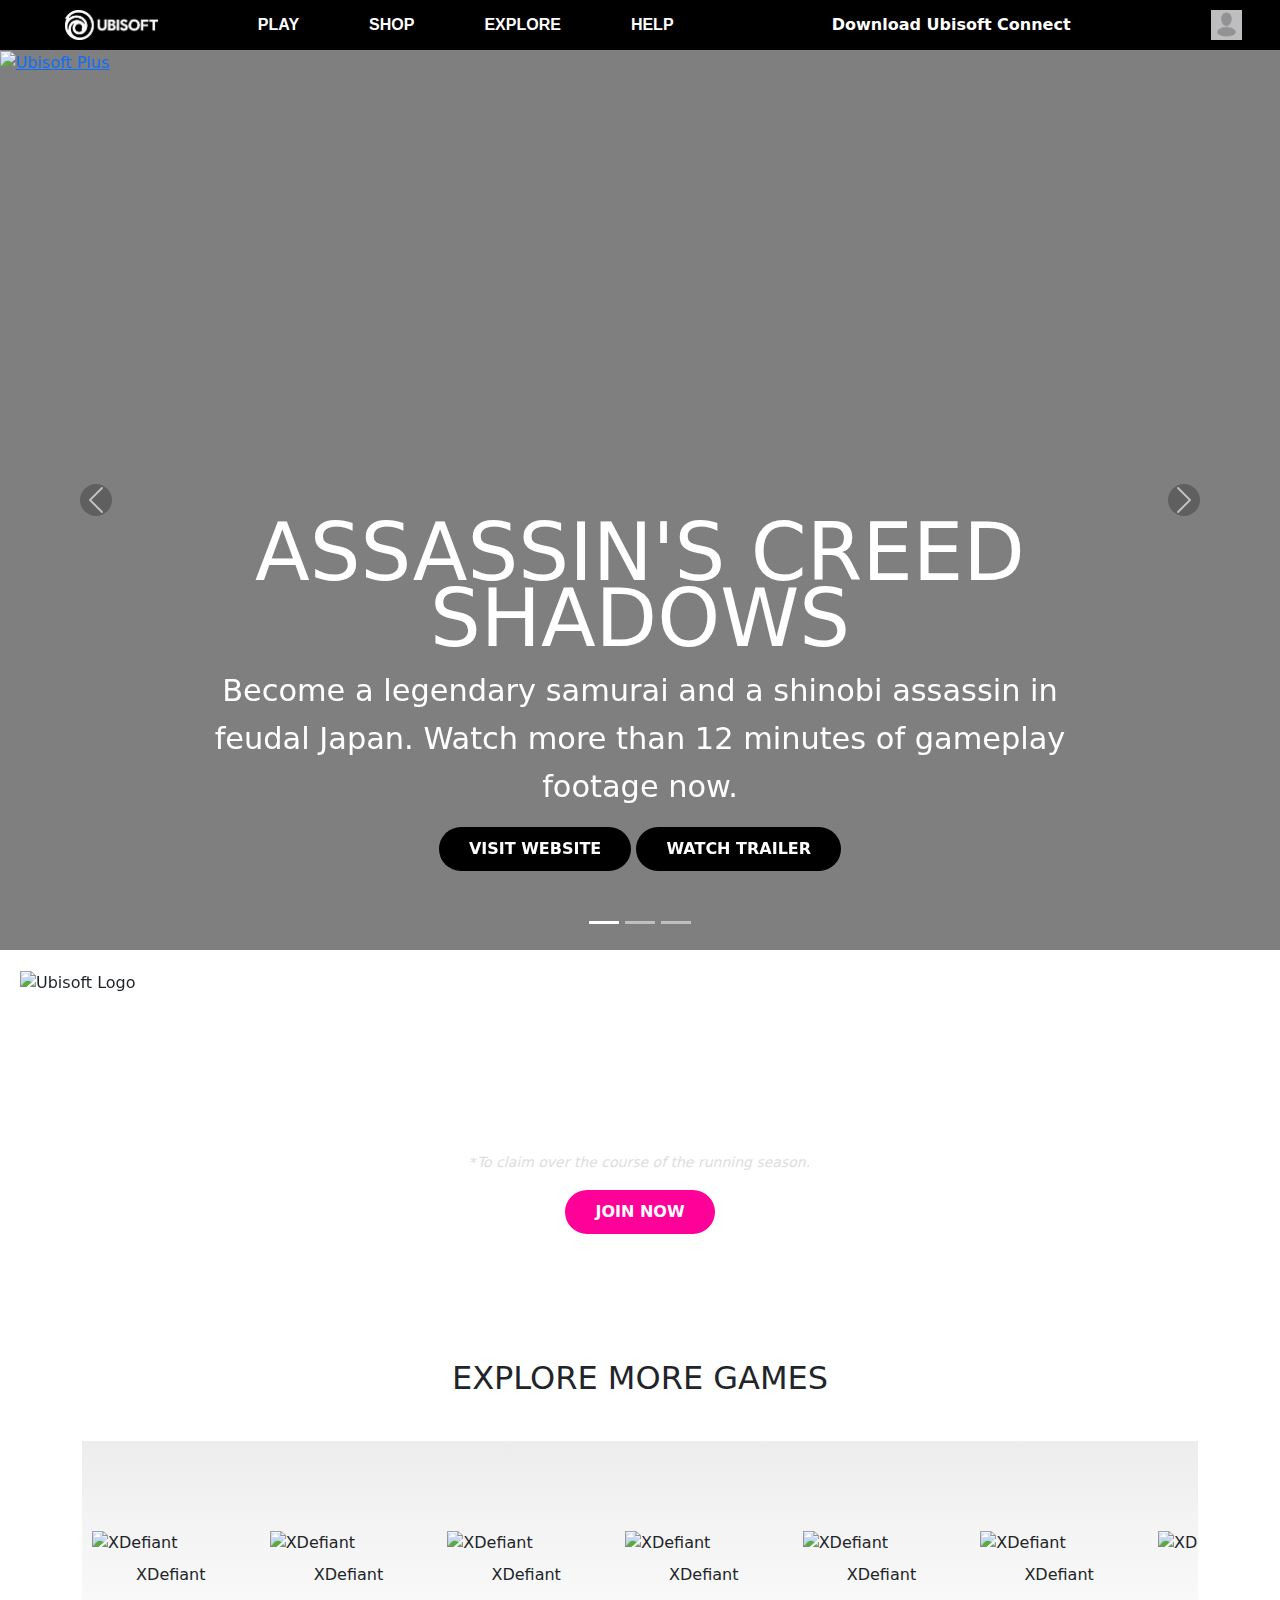
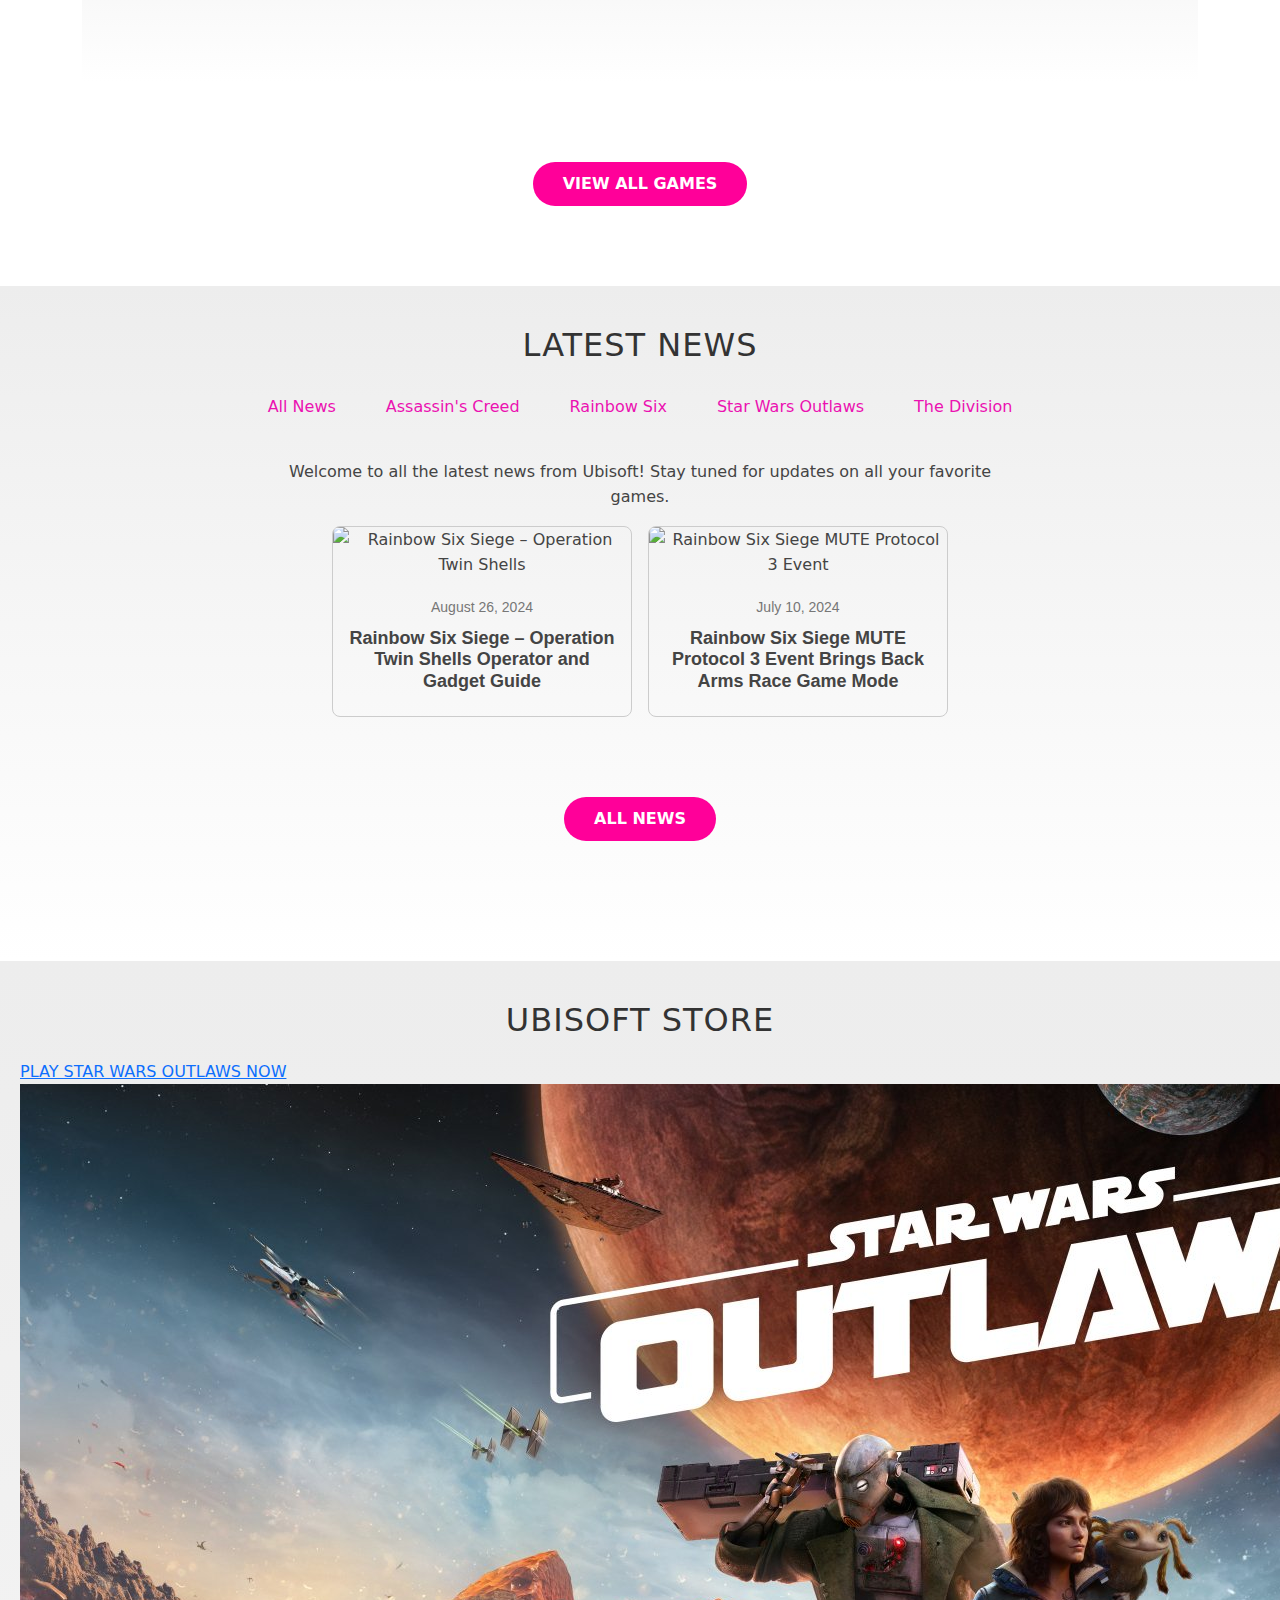
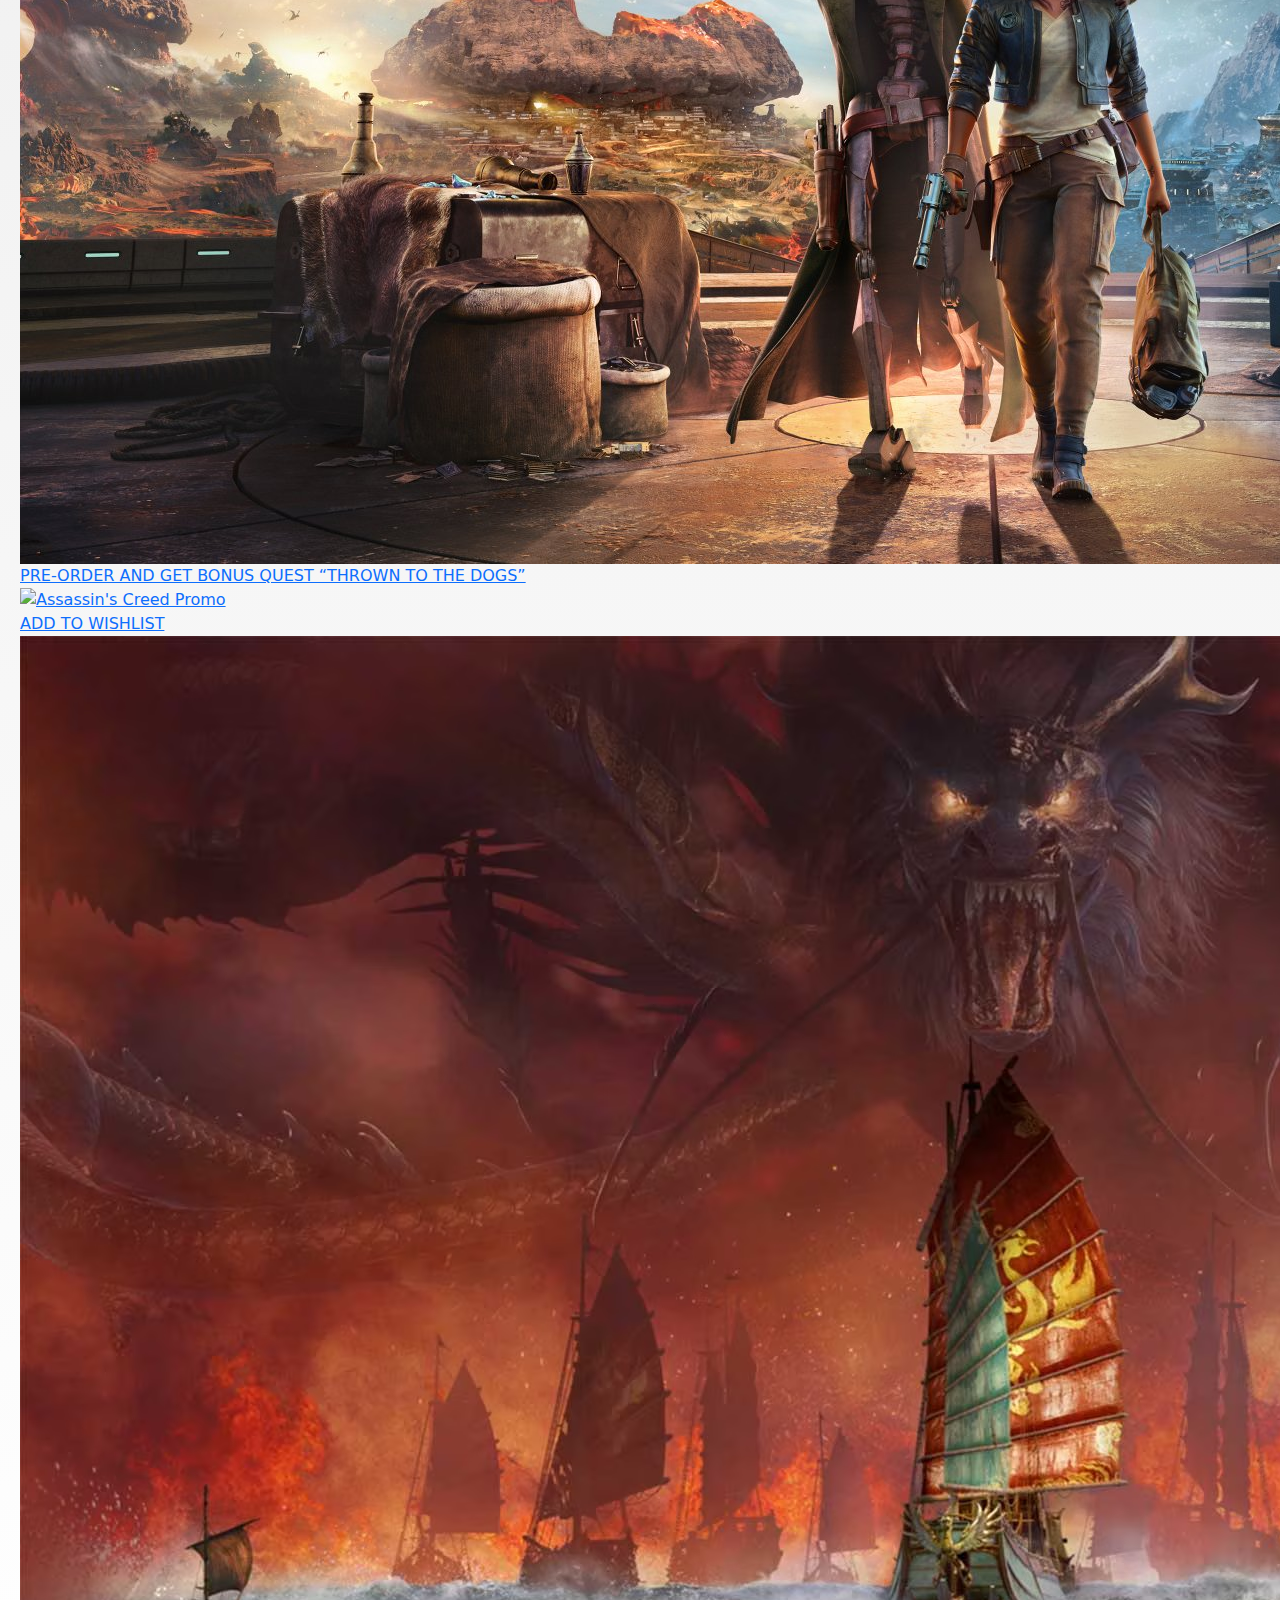
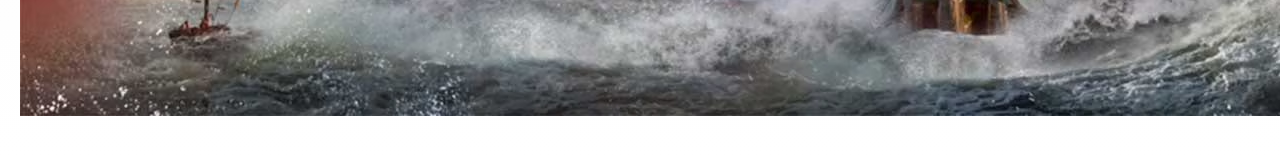
==== www/index.html @ 18d7d134 "first commit" ====
<!DOCTYPE html>
<html lang="fr">
<head>
    <meta charset="UTF-8">
    <meta name="viewport" content="width=device-width, initial-scale=1.0">
    <title>Ubi-Hard</title>
    <link rel="stylesheet" href="../styles/index.css">
    <link rel="stylesheet" href="../styles/Nav.css">
    <link rel="stylesheet" href="../styles/Carousel.css">
    <link rel="stylesheet" href="../styles/Promo.css">
    <link rel="stylesheet" href="../styles/explore.css">
    <link rel="stylesheet" href="../styles/newstab.css">

    <link rel="preconnect" href="https://fonts.googleapis.com">
    <link rel="preconnect" href="https://fonts.gstatic.com" crossorigin>



    <link href="https://cdn.jsdelivr.net/npm/bootstrap@5.3.3/dist/css/bootstrap.min.css" rel="stylesheet" integrity="sha384-QWTKZyjpPEjISv5WaRU9OFeRpok6YctnYmDr5pNlyT2bRjXh0JMhjY6hW+ALEwIH" crossorigin="anonymous">
    <script src="https://cdn.jsdelivr.net/npm/bootstrap@5.3.3/dist/js/bootstrap.bundle.min.js" integrity="sha384-YvpcrYf0tY3lHB60NNkmXc5s9fDVZLESaAA55NDzOxhy9GkcIdslK1eN7N6jIeHz" crossorigin="anonymous"></script>
</head>
<header class="HeadJob">
    <nav class="UbiNav">
        <div class="UbiLogo">
            <a href="https://www.ubisoft.com/en-us" target="_blank" rel="noopener">
                <img title="Ubisoft Logo" src="../assets/SVG/Ubisoft Horizontal Logo WHITE_1.png" alt="Ubisoft Logo">
            </a>
        </div>
        
        <div class="UbiList">
            <ul class="UbiListUl">
                <li><a href="#" class="UbiListButton">Play</a></li>
                <li><a href="#" class="UbiListButton">Shop</a></li>
                <li><a href="#" class="UbiListButton">Explore</a></li>
                <li><a href="#" class="UbiListButton">Help</a></li>
            </ul>
        </div>
        

    </nav>

    <div class="CenterNav">
        <div class="search-bar-container">
            <input type="text" class="search-bar" placeholder="Search...">
        </div>
    </div>
    
    <div class="LeftNav">
        <a class="UbiDl" href="#">Download Ubisoft Connect <i class="fa-solid fa-download"></i></a>
    

        <i class="fa-solid fa-magnifying-glass search-icon" onclick="toggleSearchBar()"></i>
    
        <div class="UbiLogIn">
            <img title="UserProfile" src="../assets/SVG/user.png">
        </div>
    </div>
</header>

<body>

 <!-- BOUTON BLEU TOP LEFT UBI + -->
 <a class="UbiButton fixed-button" href="https://store.ubisoft.com/ubisoftplus" target="_blank" rel="noreferrer noopener">
    <img class="UbiPlusButton" src="https://staticctf.ubisoft.com/J3yJr34U2pZ2Ieem48Dwy9uqj5PNUQTn/5Bp8eQtQWRJoK6dqcAuaQ/b508629027e6f1cb576f5879030c351b/Ubisoft_2024_Corner_Pin_BLUE_Top_Left_Agno.png" alt="Ubisoft Plus" loading="lazy">
</a>


<div id="UbiCarousel" class="UbiCarousel carousel slide" data-bs-ride="carousel">
    <div class="UbiCarouselIndicators carousel-indicators">
        <button type="button" data-bs-target="#UbiCarousel" data-bs-slide-to="0" class="active" aria-current="true" aria-label="Slide 1"></button>
        <button type="button" data-bs-target="#UbiCarousel" data-bs-slide-to="1" aria-label="Slide 2"></button>
        <button type="button" data-bs-target="#UbiCarousel" data-bs-slide-to="2" aria-label="Slide 3"></button>
    </div>

    <!-- IMAGES CAROUSS -->
    <div class="UbiCarouselInner carousel-inner">
        <div class="UbiCarouselItem carousel-item active slide1">
            <div class="overlay"></div> 
            <div class="UbiCarouselCaption carousel-caption">
                <h2 class="UbiCarouselTittle">ASSASSIN'S CREED SHADOWS</h2>
                <p class="UbiCarouselText">Become a legendary samurai and a shinobi assassin in feudal Japan. Watch more than 12 minutes of gameplay footage now.</p>
                <button type="button" class="UbiButtonC">Visit Website</button>
                <button type="button" class="UbiButtonC ">Watch Trailer</button>
            </div>
        </div>
        <div class="UbiCarouselItem carousel-item slide2">
            <div class="overlay"></div> 
            <div class="UbiCarouselCaption carousel-caption">
                <h1 class="UbiCarouselTittle">XDEFIANT: PLAY SEASON 2 NOW</h1>
                <p  class="UbiCarouselText" >Cause chaos as the Highwaymen and check out new weapons, maps, and the much-anticipated Bomb mode!</p>
                <button type="button" class="UbiButtonC">Watch Trailer</button>
                <button type="button" class="UbiButtonC">Play Free Now</button>
            </div>
        </div>
        <div class="UbiCarouselItem carousel-item slide3">
             <div class="overlay"></div> 
            <div class="UbiCarouselCaption carousel-caption">
                <h1 class="UbiCarouselTittle">STAR WARS OUTLAWS: AVAILABLE NOW</h1>
                <p class="UbiCarouselText">Experience the first-ever open world Star Wars™ game.</p>
                <button type="button" class="UbiButtonC">Watch Trailer</button>
                <button type="button" class="UbiButtonC">Buy</button>
            </div>
        </div>
       

    </div>

    <!-- BOUTON CAROUSS -->
    <button class="carousel-control-prev UbiCarouselControl" type="button" data-bs-target="#UbiCarousel" data-bs-slide="prev">
        <span class="carousel-control-prev-icon UbiCarouselIcon" aria-hidden="true"></span>
        <span class="visually-hidden">Previous</span>
    </button>
    <button class="carousel-control-next UbiCarouselControl" type="button" data-bs-target="#UbiCarousel" data-bs-slide="next">
        <span class="carousel-control-next-icon UbiCarouselIcon" aria-hidden="true"></span>
        <span class="visually-hidden">Next</span>
    </button>
</div> 




 <!-- PROMOTION -->
 <div class="UbiPromo">
    <div class="UbiPromoImg">
        <img src="https://staticctf.ubisoft.com/J3yJr34U2pZ2Ieem48Dwy9uqj5PNUQTn/5Bp8eQtQWRJoK6dqcAuaQ/b508629027e6f1cb576f5879030c351b/Ubisoft_2024_Corner_Pin_BLUE_Top_Left_Agno.png" alt="Ubisoft Logo" loading="lazy">
    </div>
    <div class="UbiPromoContenu">
        <h2 class="UbiPromoTittle">Get up to $40 worth* of XDefiant content included with Ubisoft+</h2>
        <p>With the newest faction, battle pass, cosmetics, and more.<br>
            <span class="UbiPromoText">*<em>To claim over the course of the running season.</em></span>
        </p>
        <div >
            <a aria-label="Join Now" class="UbiButtonD" href="https://store.ubisoft.com/ubisoftplus" target="_blank" rel="noreferrer noopener">Join Now</a>
        </div>
    </div>
</div>


 <!-- Explore More Games -->

 <div class="games">
    <div class="UbiExploreGames">
        <h2 class="UbiPromoTitle">Explore More Games</h2>
    </div>

    <div class="container ss">
        <div class="draggable-carousel">
            <div class="game-gallery">
                <div class="game-item">
                    <img src="https://staticctf.ubisoft.com/J3yJr34U2pZ2Ieem48Dwy9uqj5PNUQTn/2BqJijNAP6NFzcrXgiutBC/533bfa0b724eddc5010faea4185bac24/XDefiant_game_info-boxart_464x608.jpg?imwidth=360" alt="XDefiant" loading="lazy">
                    <h4>XDefiant</h4>
                </div>
                <div class="game-item">
                    <img src="https://staticctf.ubisoft.com/J3yJr34U2pZ2Ieem48Dwy9uqj5PNUQTn/2BqJijNAP6NFzcrXgiutBC/533bfa0b724eddc5010faea4185bac24/XDefiant_game_info-boxart_464x608.jpg?imwidth=360" alt="XDefiant" loading="lazy">
                    <h4>XDefiant</h4>
                </div>
                <div class="game-item">
                    <img src="https://staticctf.ubisoft.com/J3yJr34U2pZ2Ieem48Dwy9uqj5PNUQTn/2BqJijNAP6NFzcrXgiutBC/533bfa0b724eddc5010faea4185bac24/XDefiant_game_info-boxart_464x608.jpg?imwidth=360" alt="XDefiant" loading="lazy">
                    <h4>XDefiant</h4>
                </div>
                <div class="game-item">
                    <img src="https://staticctf.ubisoft.com/J3yJr34U2pZ2Ieem48Dwy9uqj5PNUQTn/2BqJijNAP6NFzcrXgiutBC/533bfa0b724eddc5010faea4185bac24/XDefiant_game_info-boxart_464x608.jpg?imwidth=360" alt="XDefiant" loading="lazy">
                    <h4>XDefiant</h4>
                </div>
                <div class="game-item">
                    <img src="https://staticctf.ubisoft.com/J3yJr34U2pZ2Ieem48Dwy9uqj5PNUQTn/2BqJijNAP6NFzcrXgiutBC/533bfa0b724eddc5010faea4185bac24/XDefiant_game_info-boxart_464x608.jpg?imwidth=360" alt="XDefiant" loading="lazy">
                    <h4>XDefiant</h4>
                </div>
                <div class="game-item">
                    <img src="https://staticctf.ubisoft.com/J3yJr34U2pZ2Ieem48Dwy9uqj5PNUQTn/2BqJijNAP6NFzcrXgiutBC/533bfa0b724eddc5010faea4185bac24/XDefiant_game_info-boxart_464x608.jpg?imwidth=360" alt="XDefiant" loading="lazy">
                    <h4>XDefiant</h4>
                </div>
                <div class="game-item">
                    <img src="https://staticctf.ubisoft.com/J3yJr34U2pZ2Ieem48Dwy9uqj5PNUQTn/2BqJijNAP6NFzcrXgiutBC/533bfa0b724eddc5010faea4185bac24/XDefiant_game_info-boxart_464x608.jpg?imwidth=360" alt="XDefiant" loading="lazy">
                    <h4>XDefiant</h4>
                </div>
                <div class="game-item">
                    <img src="https://staticctf.ubisoft.com/J3yJr34U2pZ2Ieem48Dwy9uqj5PNUQTn/2BqJijNAP6NFzcrXgiutBC/533bfa0b724eddc5010faea4185bac24/XDefiant_game_info-boxart_464x608.jpg?imwidth=360" alt="XDefiant" loading="lazy">
                    <h4>XDefiant</h4>
                </div>
                <div class="game-item">
                    <img src="https://staticctf.ubisoft.com/J3yJr34U2pZ2Ieem48Dwy9uqj5PNUQTn/2BqJijNAP6NFzcrXgiutBC/533bfa0b724eddc5010faea4185bac24/XDefiant_game_info-boxart_464x608.jpg?imwidth=360" alt="XDefiant" loading="lazy">
                    <h4>XDefiant</h4>
                </div>
                <div class="game-item">
                    <img src="https://staticctf.ubisoft.com/J3yJr34U2pZ2Ieem48Dwy9uqj5PNUQTn/2BqJijNAP6NFzcrXgiutBC/533bfa0b724eddc5010faea4185bac24/XDefiant_game_info-boxart_464x608.jpg?imwidth=360" alt="XDefiant" loading="lazy">
                    <h4>XDefiant</h4>
                </div>
                <div class="game-item">
                    <img src="https://staticctf.ubisoft.com/J3yJr34U2pZ2Ieem48Dwy9uqj5PNUQTn/2BqJijNAP6NFzcrXgiutBC/533bfa0b724eddc5010faea4185bac24/XDefiant_game_info-boxart_464x608.jpg?imwidth=360" alt="XDefiant" loading="lazy">
                    <h4>XDefiant</h4>
                </div>
                <div class="game-item">
                    <img src="https://staticctf.ubisoft.com/J3yJr34U2pZ2Ieem48Dwy9uqj5PNUQTn/2BqJijNAP6NFzcrXgiutBC/533bfa0b724eddc5010faea4185bac24/XDefiant_game_info-boxart_464x608.jpg?imwidth=360" alt="XDefiant" loading="lazy">
                    <h4>XDefiant</h4>
                </div>
                <div class="game-item">
                    <img src="https://staticctf.ubisoft.com/J3yJr34U2pZ2Ieem48Dwy9uqj5PNUQTn/2BqJijNAP6NFzcrXgiutBC/533bfa0b724eddc5010faea4185bac24/XDefiant_game_info-boxart_464x608.jpg?imwidth=360" alt="XDefiant" loading="lazy">
                    <h4>XDefiant</h4>
                </div>
                <div class="game-item">
                    <img src="https://staticctf.ubisoft.com/J3yJr34U2pZ2Ieem48Dwy9uqj5PNUQTn/2BqJijNAP6NFzcrXgiutBC/533bfa0b724eddc5010faea4185bac24/XDefiant_game_info-boxart_464x608.jpg?imwidth=360" alt="XDefiant" loading="lazy">
                    <h4>XDefiant</h4>
                </div>
            </div>
        </div>
        <div class="dd">
            <a class="UbiButtonD" aria-label="View All" href="https://store.ubisoft.com/ubisoftplus" target="_blank" rel="noreferrer noopener">VIEW ALL GAMES</a>
        </div>
    </div>
    
</div>


<div class="UbiNews">
    <div class="UbiNewsTitle">
        <h2 class="UbiNewsTitleT">Latest News</h2>
    </div>

    <div class="UbiLinks" role="tablist">
        <button class="tab active" data-tab="all-news" role="tab" aria-selected="true" aria-controls="all-news" id="tab-all-news">All News</button>
        <button class="tab" data-tab="assassins-creed" role="tab" aria-selected="false" aria-controls="assassins-creed" id="tab-assassins-creed">Assassin's Creed</button>
        <button class="tab" data-tab="rainbow-six" role="tab" aria-selected="false" aria-controls="rainbow-six" id="tab-rainbow-six">Rainbow Six</button>
        <button class="tab" data-tab="star-wars-outlaws" role="tab" aria-selected="false" aria-controls="star-wars-outlaws" id="tab-star-wars-outlaws">Star Wars Outlaws</button>
        <button class="tab" data-tab="the-division" role="tab" aria-selected="false" aria-controls="the-division" id="tab-the-division">The Division</button>
    </div>


    <div class="UbiNewsContent">
        <div class="tab-content active" id="all-news" role="tabpanel" aria-labelledby="tab-all-news">
            <p>Welcome to all the latest news from Ubisoft! Stay tuned for updates on all your favorite games.</p>
            <div class="searchFeed">
                <div class="searchFeed__results">
            
                    <a class="searchFeed__results__item" href="#">
                        <div class="searchFeed__results__item__wrapper">
                            <div class="searchFeed__results__item__wrapper__media">
                                <img src="https://staticctf.ubisoft.com/J3yJr34U2pZ2Ieem48Dwy9uqj5PNUQTn/7I4u8DfLe8AYUQOTd22JdH/3d8cd85684ebaa42c3eb53823f2890e9/Y9S3_Operator_Keyart.jpg" alt="Rainbow Six Siege – Operation Twin Shells">
                            </div>
                            <div class="searchFeed__results__item__wrapper__content">
                                <span class="date">August 26, 2024</span>
                                <h2 class="searchFeed__results__item__wrapper__content__title">Rainbow Six Siege – Operation Twin Shells Operator and Gadget Guide</h2>
                               
                            </div>
                        </div>
                    </a>
            

                    <a class="searchFeed__results__item" href="#">
                        <div class="searchFeed__results__item__wrapper">
                            <div class="searchFeed__results__item__wrapper__media">
                                <img src="https://staticctf.ubisoft.com/J3yJr34U2pZ2Ieem48Dwy9uqj5PNUQTn/1Gpr0GpgIM7PKvZHVFawZn/1e3f89b7408c814274dd9d5c64f9604d/un-r6s-mute-protocol-3-event-thumbnail960x540.jpg" alt="Rainbow Six Siege MUTE Protocol 3 Event">
                            </div>
                            <div class="searchFeed__results__item__wrapper__content">
                                <span class="date">July 10, 2024</span>
                                <h2 class="searchFeed__results__item__wrapper__content__title">Rainbow Six Siege MUTE Protocol 3 Event Brings Back Arms Race Game Mode</h2>
            
                            </div>
                        </div>
                    </a>
            
                </div>
            </div>
        </div>
        <div class="tab-content" id="assassins-creed" role="tabpanel" aria-labelledby="tab-assassins-creed">
            <p>Discover the newest updates and stories from Assassin's Creed. Dive into the rich lore and upcoming features.</p>
            <div class="searchFeed">
                <div class="searchFeed__results">
            
                    <a class="searchFeed__results__item" href="#">
                        <div class="searchFeed__results__item__wrapper">
                            <div class="searchFeed__results__item__wrapper__media">
                                <img src="https://staticctf.ubisoft.com/J3yJr34U2pZ2Ieem48Dwy9uqj5PNUQTn/7I4u8DfLe8AYUQOTd22JdH/3d8cd85684ebaa42c3eb53823f2890e9/Y9S3_Operator_Keyart.jpg" alt="Rainbow Six Siege – Operation Twin Shells">
                            </div>
                            <div class="searchFeed__results__item__wrapper__content">
                                <span class="date">August 26, 2024</span>
                                <h2 class="searchFeed__results__item__wrapper__content__title">Rainbow Six Siege – Operation Twin Shells Operator and Gadget Guide</h2>
                               
                            </div>
                        </div>
                    </a>
            

                    <a class="searchFeed__results__item" href="#">
                        <div class="searchFeed__results__item__wrapper">
                            <div class="searchFeed__results__item__wrapper__media">
                                <img src="https://staticctf.ubisoft.com/J3yJr34U2pZ2Ieem48Dwy9uqj5PNUQTn/1Gpr0GpgIM7PKvZHVFawZn/1e3f89b7408c814274dd9d5c64f9604d/un-r6s-mute-protocol-3-event-thumbnail960x540.jpg" alt="Rainbow Six Siege MUTE Protocol 3 Event">
                            </div>
                            <div class="searchFeed__results__item__wrapper__content">
                                <span class="date">July 10, 2024</span>
                                <h2 class="searchFeed__results__item__wrapper__content__title">Rainbow Six Siege MUTE Protocol 3 Event Brings Back Arms Race Game Mode</h2>
            
                            </div>
                        </div>
                    </a>
            
                </div>
            </div>
            <div class="searchFeed">
                <div class="searchFeed__results">
            
                    <a class="searchFeed__results__item" href="#">
                        <div class="searchFeed__results__item__wrapper">
                            <div class="searchFeed__results__item__wrapper__media">
                                <img src="https://staticctf.ubisoft.com/J3yJr34U2pZ2Ieem48Dwy9uqj5PNUQTn/7I4u8DfLe8AYUQOTd22JdH/3d8cd85684ebaa42c3eb53823f2890e9/Y9S3_Operator_Keyart.jpg" alt="Rainbow Six Siege – Operation Twin Shells">
                            </div>
                            <div class="searchFeed__results__item__wrapper__content">
                                <span class="date">August 26, 2024</span>
                                <h2 class="searchFeed__results__item__wrapper__content__title">Rainbow Six Siege – Operation Twin Shells Operator and Gadget Guide</h2>
                               
                            </div>
                        </div>
                    </a>
            

                    <a class="searchFeed__results__item" href="#">
                        <div class="searchFeed__results__item__wrapper">
                            <div class="searchFeed__results__item__wrapper__media">
                                <img src="https://staticctf.ubisoft.com/J3yJr34U2pZ2Ieem48Dwy9uqj5PNUQTn/1Gpr0GpgIM7PKvZHVFawZn/1e3f89b7408c814274dd9d5c64f9604d/un-r6s-mute-protocol-3-event-thumbnail960x540.jpg" alt="Rainbow Six Siege MUTE Protocol 3 Event">
                            </div>
                            <div class="searchFeed__results__item__wrapper__content">
                                <span class="date">July 10, 2024</span>
                                <h2 class="searchFeed__results__item__wrapper__content__title">Rainbow Six Siege MUTE Protocol 3 Event Brings Back Arms Race Game Mode</h2>
            
                            </div>
                        </div>
                    </a>
            
                </div>
            </div>
        </div>
        <div class="tab-content" id="rainbow-six" role="tabpanel" aria-labelledby="tab-rainbow-six">
            <p>Stay informed about the latest developments in Rainbow Six. Learn about new operators, maps, and game modes.</p>
            <div class="searchFeed">
                <div class="searchFeed__results">
            
                    <a class="searchFeed__results__item" href="#">
                        <div class="searchFeed__results__item__wrapper">
                            <div class="searchFeed__results__item__wrapper__media">
                                <img src="https://staticctf.ubisoft.com/J3yJr34U2pZ2Ieem48Dwy9uqj5PNUQTn/7I4u8DfLe8AYUQOTd22JdH/3d8cd85684ebaa42c3eb53823f2890e9/Y9S3_Operator_Keyart.jpg" alt="Rainbow Six Siege – Operation Twin Shells">
                            </div>
                            <div class="searchFeed__results__item__wrapper__content">
                                <span class="date">August 26, 2024</span>
                                <h2 class="searchFeed__results__item__wrapper__content__title">Rainbow Six Siege – Operation Twin Shells Operator and Gadget Guide</h2>
                               
                            </div>
                        </div>
                    </a>
            

                    <a class="searchFeed__results__item" href="#">
                        <div class="searchFeed__results__item__wrapper">
                            <div class="searchFeed__results__item__wrapper__media">
                                <img src="https://staticctf.ubisoft.com/J3yJr34U2pZ2Ieem48Dwy9uqj5PNUQTn/1Gpr0GpgIM7PKvZHVFawZn/1e3f89b7408c814274dd9d5c64f9604d/un-r6s-mute-protocol-3-event-thumbnail960x540.jpg" alt="Rainbow Six Siege MUTE Protocol 3 Event">
                            </div>
                            <div class="searchFeed__results__item__wrapper__content">
                                <span class="date">July 10, 2024</span>
                                <h2 class="searchFeed__results__item__wrapper__content__title">Rainbow Six Siege MUTE Protocol 3 Event Brings Back Arms Race Game Mode</h2>
            
                            </div>
                        </div>
                    </a>
            
                </div>
            </div>
            <div class="searchFeed">
                <div class="searchFeed__results">
            
                    <a class="searchFeed__results__item" href="#">
                        <div class="searchFeed__results__item__wrapper">
                            <div class="searchFeed__results__item__wrapper__media">
                                <img src="https://staticctf.ubisoft.com/J3yJr34U2pZ2Ieem48Dwy9uqj5PNUQTn/7I4u8DfLe8AYUQOTd22JdH/3d8cd85684ebaa42c3eb53823f2890e9/Y9S3_Operator_Keyart.jpg" alt="Rainbow Six Siege – Operation Twin Shells">
                            </div>
                            <div class="searchFeed__results__item__wrapper__content">
                                <span class="date">August 26, 2024</span>
                                <h2 class="searchFeed__results__item__wrapper__content__title">Rainbow Six Siege – Operation Twin Shells Operator and Gadget Guide</h2>
                               
                            </div>
                        </div>
                    </a>
            

                    <a class="searchFeed__results__item" href="#">
                        <div class="searchFeed__results__item__wrapper">
                            <div class="searchFeed__results__item__wrapper__media">
                                <img src="https://staticctf.ubisoft.com/J3yJr34U2pZ2Ieem48Dwy9uqj5PNUQTn/1Gpr0GpgIM7PKvZHVFawZn/1e3f89b7408c814274dd9d5c64f9604d/un-r6s-mute-protocol-3-event-thumbnail960x540.jpg" alt="Rainbow Six Siege MUTE Protocol 3 Event">
                            </div>
                            <div class="searchFeed__results__item__wrapper__content">
                                <span class="date">July 10, 2024</span>
                                <h2 class="searchFeed__results__item__wrapper__content__title">Rainbow Six Siege MUTE Protocol 3 Event Brings Back Arms Race Game Mode</h2>
            
                            </div>
                        </div>
                    </a>
            
                </div>
            </div>
            <div class="searchFeed">
                <div class="searchFeed__results">
            
                    <a class="searchFeed__results__item" href="#">
                        <div class="searchFeed__results__item__wrapper">
                            <div class="searchFeed__results__item__wrapper__media">
                                <img src="https://staticctf.ubisoft.com/J3yJr34U2pZ2Ieem48Dwy9uqj5PNUQTn/7I4u8DfLe8AYUQOTd22JdH/3d8cd85684ebaa42c3eb53823f2890e9/Y9S3_Operator_Keyart.jpg" alt="Rainbow Six Siege – Operation Twin Shells">
                            </div>
                            <div class="searchFeed__results__item__wrapper__content">
                                <span class="date">August 26, 2024</span>
                                <h2 class="searchFeed__results__item__wrapper__content__title">Rainbow Six Siege – Operation Twin Shells Operator and Gadget Guide</h2>
                               
                            </div>
                        </div>
                    </a>
            

                    <a class="searchFeed__results__item" href="#">
                        <div class="searchFeed__results__item__wrapper">
                            <div class="searchFeed__results__item__wrapper__media">
                                <img src="https://staticctf.ubisoft.com/J3yJr34U2pZ2Ieem48Dwy9uqj5PNUQTn/1Gpr0GpgIM7PKvZHVFawZn/1e3f89b7408c814274dd9d5c64f9604d/un-r6s-mute-protocol-3-event-thumbnail960x540.jpg" alt="Rainbow Six Siege MUTE Protocol 3 Event">
                            </div>
                            <div class="searchFeed__results__item__wrapper__content">
                                <span class="date">July 10, 2024</span>
                                <h2 class="searchFeed__results__item__wrapper__content__title">Rainbow Six Siege MUTE Protocol 3 Event Brings Back Arms Race Game Mode</h2>
            
                            </div>
                        </div>
                    </a>
            
                </div>
            </div>
        </div>
        <div class="tab-content" id="star-wars-outlaws" role="tabpanel" aria-labelledby="tab-star-wars-outlaws">
            <p>Get the scoop on Star Wars Outlaws. Explore the open-world adventures and exclusive content coming your way.</p>
            <div class="searchFeed">
                <div class="searchFeed__results">
            
                    <a class="searchFeed__results__item" href="#">
                        <div class="searchFeed__results__item__wrapper">
                            <div class="searchFeed__results__item__wrapper__media">
                                <img src="https://staticctf.ubisoft.com/J3yJr34U2pZ2Ieem48Dwy9uqj5PNUQTn/7I4u8DfLe8AYUQOTd22JdH/3d8cd85684ebaa42c3eb53823f2890e9/Y9S3_Operator_Keyart.jpg" alt="Rainbow Six Siege – Operation Twin Shells">
                            </div>
                            <div class="searchFeed__results__item__wrapper__content">
                                <span class="date">August 26, 2024</span>
                                <h2 class="searchFeed__results__item__wrapper__content__title">Rainbow Six Siege – Operation Twin Shells Operator and Gadget Guide</h2>
                               
                            </div>
                        </div>
                    </a>
            

                    <a class="searchFeed__results__item" href="#">
                        <div class="searchFeed__results__item__wrapper">
                            <div class="searchFeed__results__item__wrapper__media">
                                <img src="https://staticctf.ubisoft.com/J3yJr34U2pZ2Ieem48Dwy9uqj5PNUQTn/1Gpr0GpgIM7PKvZHVFawZn/1e3f89b7408c814274dd9d5c64f9604d/un-r6s-mute-protocol-3-event-thumbnail960x540.jpg" alt="Rainbow Six Siege MUTE Protocol 3 Event">
                            </div>
                            <div class="searchFeed__results__item__wrapper__content">
                                <span class="date">July 10, 2024</span>
                                <h2 class="searchFeed__results__item__wrapper__content__title">Rainbow Six Siege MUTE Protocol 3 Event Brings Back Arms Race Game Mode</h2>
            
                            </div>
                        </div>
                    </a>
            
                </div>
            </div>
        </div>
        <div class="tab-content" id="the-division" role="tabpanel" aria-labelledby="tab-the-division">
            <p>Catch up with The Division's newest updates. From missions to expansions, stay ahead with all the latest news.</p>
            <div class="searchFeed">
                <div class="searchFeed__results">
            
                    <a class="searchFeed__results__item" href="#">
                        <div class="searchFeed__results__item__wrapper">
                            <div class="searchFeed__results__item__wrapper__media">
                                <img src="https://staticctf.ubisoft.com/J3yJr34U2pZ2Ieem48Dwy9uqj5PNUQTn/7I4u8DfLe8AYUQOTd22JdH/3d8cd85684ebaa42c3eb53823f2890e9/Y9S3_Operator_Keyart.jpg" alt="Rainbow Six Siege – Operation Twin Shells">
                            </div>
                            <div class="searchFeed__results__item__wrapper__content">
                                <span class="date">August 26, 2024</span>
                                <h2 class="searchFeed__results__item__wrapper__content__title">Rainbow Six Siege – Operation Twin Shells Operator and Gadget Guide</h2>
                               
                            </div>
                        </div>
                    </a>
            

                    <a class="searchFeed__results__item" href="#">
                        <div class="searchFeed__results__item__wrapper">
                            <div class="searchFeed__results__item__wrapper__media">
                                <img src="https://staticctf.ubisoft.com/J3yJr34U2pZ2Ieem48Dwy9uqj5PNUQTn/1Gpr0GpgIM7PKvZHVFawZn/1e3f89b7408c814274dd9d5c64f9604d/un-r6s-mute-protocol-3-event-thumbnail960x540.jpg" alt="Rainbow Six Siege MUTE Protocol 3 Event">
                            </div>
                            <div class="searchFeed__results__item__wrapper__content">
                                <span class="date">July 10, 2024</span>
                                <h2 class="searchFeed__results__item__wrapper__content__title">Rainbow Six Siege MUTE Protocol 3 Event Brings Back Arms Race Game Mode</h2>
            
                            </div>
                        </div>
                    </a>
            
                </div>
            </div><div class="searchFeed">
                <div class="searchFeed__results">
            
                    <a class="searchFeed__results__item" href="#">
                        <div class="searchFeed__results__item__wrapper">
                            <div class="searchFeed__results__item__wrapper__media">
                                <img src="https://staticctf.ubisoft.com/J3yJr34U2pZ2Ieem48Dwy9uqj5PNUQTn/7I4u8DfLe8AYUQOTd22JdH/3d8cd85684ebaa42c3eb53823f2890e9/Y9S3_Operator_Keyart.jpg" alt="Rainbow Six Siege – Operation Twin Shells">
                            </div>
                            <div class="searchFeed__results__item__wrapper__content">
                                <span class="date">August 26, 2024</span>
                                <h2 class="searchFeed__results__item__wrapper__content__title">Rainbow Six Siege – Operation Twin Shells Operator and Gadget Guide</h2>
                               
                            </div>
                        </div>
                    </a>
            

                    <a class="searchFeed__results__item" href="#">
                        <div class="searchFeed__results__item__wrapper">
                            <div class="searchFeed__results__item__wrapper__media">
                                <img src="https://staticctf.ubisoft.com/J3yJr34U2pZ2Ieem48Dwy9uqj5PNUQTn/1Gpr0GpgIM7PKvZHVFawZn/1e3f89b7408c814274dd9d5c64f9604d/un-r6s-mute-protocol-3-event-thumbnail960x540.jpg" alt="Rainbow Six Siege MUTE Protocol 3 Event">
                            </div>
                            <div class="searchFeed__results__item__wrapper__content">
                                <span class="date">July 10, 2024</span>
                                <h2 class="searchFeed__results__item__wrapper__content__title">Rainbow Six Siege MUTE Protocol 3 Event Brings Back Arms Race Game Mode</h2>
            
                            </div>
                        </div>
                    </a>
            
                </div>
            </div><div class="searchFeed">
                <div class="searchFeed__results">
            
                    <a class="searchFeed__results__item" href="#">
                        <div class="searchFeed__results__item__wrapper">
                            <div class="searchFeed__results__item__wrapper__media">
                                <img src="https://staticctf.ubisoft.com/J3yJr34U2pZ2Ieem48Dwy9uqj5PNUQTn/7I4u8DfLe8AYUQOTd22JdH/3d8cd85684ebaa42c3eb53823f2890e9/Y9S3_Operator_Keyart.jpg" alt="Rainbow Six Siege – Operation Twin Shells">
                            </div>
                            <div class="searchFeed__results__item__wrapper__content">
                                <span class="date">August 26, 2024</span>
                                <h2 class="searchFeed__results__item__wrapper__content__title">Rainbow Six Siege – Operation Twin Shells Operator and Gadget Guide</h2>
                               
                            </div>
                        </div>
                    </a>
            

                    <a class="searchFeed__results__item" href="#">
                        <div class="searchFeed__results__item__wrapper">
                            <div class="searchFeed__results__item__wrapper__media">
                                <img src="https://staticctf.ubisoft.com/J3yJr34U2pZ2Ieem48Dwy9uqj5PNUQTn/1Gpr0GpgIM7PKvZHVFawZn/1e3f89b7408c814274dd9d5c64f9604d/un-r6s-mute-protocol-3-event-thumbnail960x540.jpg" alt="Rainbow Six Siege MUTE Protocol 3 Event">
                            </div>
                            <div class="searchFeed__results__item__wrapper__content">
                                <span class="date">July 10, 2024</span>
                                <h2 class="searchFeed__results__item__wrapper__content__title">Rainbow Six Siege MUTE Protocol 3 Event Brings Back Arms Race Game Mode</h2>
            
                            </div>
                        </div>
                    </a>
            
                </div>
            </div><div class="searchFeed">
                <div class="searchFeed__results">
            
                    <a class="searchFeed__results__item" href="#">
                        <div class="searchFeed__results__item__wrapper">
                            <div class="searchFeed__results__item__wrapper__media">
                                <img src="https://staticctf.ubisoft.com/J3yJr34U2pZ2Ieem48Dwy9uqj5PNUQTn/7I4u8DfLe8AYUQOTd22JdH/3d8cd85684ebaa42c3eb53823f2890e9/Y9S3_Operator_Keyart.jpg" alt="Rainbow Six Siege – Operation Twin Shells">
                            </div>
                            <div class="searchFeed__results__item__wrapper__content">
                                <span class="date">August 26, 2024</span>
                                <h2 class="searchFeed__results__item__wrapper__content__title">Rainbow Six Siege – Operation Twin Shells Operator and Gadget Guide</h2>
                               
                            </div>
                        </div>
                    </a>
            

                    <a class="searchFeed__results__item" href="#">
                        <div class="searchFeed__results__item__wrapper">
                            <div class="searchFeed__results__item__wrapper__media">
                                <img src="https://staticctf.ubisoft.com/J3yJr34U2pZ2Ieem48Dwy9uqj5PNUQTn/1Gpr0GpgIM7PKvZHVFawZn/1e3f89b7408c814274dd9d5c64f9604d/un-r6s-mute-protocol-3-event-thumbnail960x540.jpg" alt="Rainbow Six Siege MUTE Protocol 3 Event">
                            </div>
                            <div class="searchFeed__results__item__wrapper__content">
                                <span class="date">July 10, 2024</span>
                                <h2 class="searchFeed__results__item__wrapper__content__title">Rainbow Six Siege MUTE Protocol 3 Event Brings Back Arms Race Game Mode</h2>
            
                            </div>
                        </div>
                    </a>
            
                </div>
            </div>
        </div>
    </div>
    <div class="dd">
        <a class="UbiButtonD" aria-label="View All" href="https://store.ubisoft.com/ubisoftplus" target="_blank" rel="noreferrer noopener">ALL NEWS</a>
    </div>
</div>





  <!-- UBISOFT STORE -->

  <div class="UbiNews">
    <div class="UbiNewsTitle">
        <h2 class="UbiNewsTitleT">UBISOFT STORE</h2>
    </div>
  
    

    <div class="promoList">
        <a href="#" target="blank" rel="noopener noreferrer">
            <div class="promo">
                <div class="promo__title">PLAY STAR WARS OUTLAWS NOW</div>
                <div class="promo__wrapper__media">
                    <img  src="../assets/Images/GamePicture/stwo.jpg" alt="Star Wars Outlaws Promo">
                </div>
            </div>
        </a>
    
        <a href="#" target="blank" rel="noopener noreferrer">
            <div class="promo">
                <div class="promo__title">PRE-ORDER AND GET BONUS QUEST “THROWN TO THE DOGS”</div>
                <div class="promo__wrapper__media">
                    <img  src="../assets/Images/GamePicture/peakpx.jpg" alt="Assassin's Creed Promo">
                </div>
            </div>
        </a>
    
        <a href="#" target="blank" rel="noopener noreferrer">
            <div class="promo">
                <div class="promo__title">ADD TO WISHLIST</div>
                <div class="promo__wrapper__media">
                    <img src="../assets/Images/GamePicture/skb3.avif" alt="Anno 1800 Promo">
                </div>
            </div>
        </a>
    </div>

</div>
  <!--  INSIDE UBISOFT -->

</body>

<footer class="footer">
    
</footer>
<script>
    // JavaScript Code
    const carousel = document.querySelector('.draggable-carousel');
        const gallery = document.querySelector('.game-gallery');

        let isDragging = false;
        let startPos = 0;
        let currentTranslate = 0;
        let prevTranslate = 0;
        let animationID;

        // Disable context menu on carousel
        carousel.addEventListener('contextmenu', (e) => e.preventDefault());

        // Mouse events
        carousel.addEventListener('mousedown', dragStart);
        carousel.addEventListener('mouseup', dragEnd);
        carousel.addEventListener('mousemove', drag);
        carousel.addEventListener('mouseleave', dragEnd);

        // Touch events
        carousel.addEventListener('touchstart', dragStart);
        carousel.addEventListener('touchend', dragEnd);
        carousel.addEventListener('touchmove', drag);

        function dragStart(event) {
            isDragging = true;
            startPos = getPositionX(event);
            animationID = requestAnimationFrame(animation);
        }

        function dragEnd() {
            isDragging = false;
            cancelAnimationFrame(animationID);
            prevTranslate = currentTranslate;
        }

        function drag(event) {
            if (isDragging) {
                const currentPosition = getPositionX(event);
                currentTranslate = prevTranslate + currentPosition - startPos;
            }
        }

        function getPositionX(event) {
            return event.type.includes('mouse') ? event.pageX : event.touches[0].clientX;
        }

        function animation() {
            setSliderPosition();
            if (isDragging) {
                requestAnimationFrame(animation);
            }
        }

        function setSliderPosition() {
            const galleryWidth = gallery.scrollWidth;
            const carouselWidth = carousel.offsetWidth;
            const maxTranslate = 0;
            const minTranslate = carouselWidth - galleryWidth;

            // Limit the translate value to prevent empty space
            if (currentTranslate > maxTranslate) {
                currentTranslate = maxTranslate;
            } else if (currentTranslate < minTranslate) {
                currentTranslate = minTranslate;
            }

            gallery.style.transform = `translateX(${currentTranslate}px)`;
        }



    document.addEventListener('DOMContentLoaded', () => {
        const tabs = document.querySelectorAll('.UbiLinks .tab');
        const contents = document.querySelectorAll('.UbiNewsContent .tab-content');

        tabs.forEach((tab, index) => {
            tab.addEventListener('click', () => {
                activateTab(tab);
            });

            // Add keyboard navigation
            tab.addEventListener('keydown', (e) => {
                let newIndex = null;
                if (e.key === 'ArrowRight') {
                    newIndex = (index + 1) % tabs.length;
                } else if (e.key === 'ArrowLeft') {
                    newIndex = (index - 1 + tabs.length) % tabs.length;
                }
                if (newIndex !== null) {
                    activateTab(tabs[newIndex]);
                    tabs[newIndex].focus();
                }
            });
        });

        function activateTab(tab) {
            // Remove active class from all tabs
            tabs.forEach(t => {
                t.classList.remove('active');
                t.setAttribute('aria-selected', 'false');
            });

            // Add active class to the clicked tab
            tab.classList.add('active');
            tab.setAttribute('aria-selected', 'true');

            // Hide all content
            contents.forEach(content => content.classList.remove('active'));

            // Show the content corresponding to the clicked tab
            const target = tab.getAttribute('data-tab');
            document.getElementById(target).classList.add('active');
        }
    });

 function toggleSearchBar() {
    const searchBarContainer = document.querySelector('.search-bar-container');
    searchBarContainer.classList.toggle('active');
    
  
    if (searchBarContainer.classList.contains('active')) {
      searchBarContainer.querySelector('.search-bar').focus();
    }
  }
</script>

</script>
<script>src="../index.js"</script>
<script src="https://cdn.jsdelivr.net/npm/bootstrap@5.3.0/dist/js/bootstrap.bundle.min.js"></script>    
<script src="https://kit.fontawesome.com/ba60f3acb6.js" crossorigin="anonymous"></script>
</html>
---- styles/index.css ----
@import url('https://fonts.googleapis.com/css2?family=Montserrat:wght@400;600;700&display=swap');

* {
    margin: 0;
    padding: 0;
    box-sizing: border-box;


}


body {
    font-family: 'Roboto', sans-serif;
    margin: 0;
    padding: 0;
    box-sizing: border-box;
    width:100vw;

}


.pink{
    color:#e43381;
}
.white{
    color:white;
}
.black{
    color:black;
}

.center{
    display:flex;
    justify-content: center;
}

.fullwidth{
    width:100%;
}

.UbiButtonC {
    background-color: #000000 !important;
    color: white !important;
    padding: 10px 30px !important;
    border-radius:25px !important;
    font-weight: bold !important;
    text-transform: uppercase;
    text-decoration: none !important;
    display: inline-block !important;
    border: none;
}

.UbiButtonC:hover {
    background-color: #ffff  !important;
    color: rgb(0, 0, 0)  !important;
}

.UbiButtonD {
    background-color: #ff0099 !important;
    color: white !important;
    padding: 10px 30px !important;
    border-radius:25px !important;
    font-weight: bold !important;
    text-transform: uppercase;
    text-decoration: none !important;
    display: inline-block !important;
    border: none;
}

.UbiButtonD:hover {
    background-color: #ffff  !important;
    color: #ff0099 !important;
}




.UbiLinks {
    display: flex;
    justify-content: center;
    margin-bottom: 30px;
    flex-wrap: wrap;
    gap: 10px;
}

.UbiLinks .tab {
    background-color: transparent;
    border: none;
    padding: 10px 20px;
    cursor: pointer;
    font-size: 1rem;
    color: #eb12b1;
    transition: color 0.3s ease, font-weight 0.3s ease;
    position: relative;
}

.UbiLinks .tab::after {
    content: "";
    display: block;
    width: 0%;
    height: 2px;
    background-color: #d21567;
    transition: width 0.3s ease;
    position: absolute;
    bottom: 0;
    left: 50%;
    transform: translateX(-50%);
}
---- styles/Nav.css ----
.HeadJob{
    display:flex;
    flex-wrap:wrap;
    align-items: center;
    background-color: black;
    justify-content: space-between;
}

.UbiNav {
    display: inline-flex;
    align-items: center;
    font-weight: 600;
    font-size: 12pt;
    position: relative;
    color: white;
    text-transform: uppercase;
    max-height:50px;
    
}

.UbiLogo img {
    display: flex;
    align-items: center;
    height: 30px;
    width: auto;
    padding: 0 65px 0 65px;
}

.UbiListUl {
    display: flex;
    list-style-type: none;
    display: inline-flex;
    justify-content: center;
    align-items: center;
    margin: 0px;
    padding: 0px;
    text-align: left;
}

.UbiListButton {
    color: rgb(255, 255, 255);
    display: block;
    font-family: ubisoft_sansbold, sans-serif;
    font-weight: 600;
    -webkit-font-smoothing: antialiased;
    font-size: 1em;
    line-height: 3.125em;
    letter-spacing: 0em;
    text-transform: uppercase;
    text-decoration: none;
    padding: 0px 35px;
    cursor: pointer;
    outline-offset: 0px;
}
.UbiListUl li:hover {
    color: black;
    background-color: white;
}
.UbiListUl :hover {
    color: black;
    background-color: white;
}

.LeftNav{
    display: inline-flex;
    align-items: center;
    font-weight: 600;
    font-size: 12pt;
    position: relative;
    color: white;
    margin-right:3vw;
    max-height:50px;
    display: flex;
    align-items: center;
    justify-content: right;
    width:auto;
    gap:70px;
    color:white;
}

.UbiDl{
    background-color:  transparent;
    text-decoration: none;
    color:white;
    font-weight:600;
    max-height:50px;
}


.UbiDl:hover{
    background-color: black;
    text-decoration: none;
    color:rgb(202, 201, 201);
}

.search-icon {
    cursor: pointer;
    color: white;
    font-size: 18px;
}
.search-icon:hover {
    color:rgb(202, 201, 201);
}

.CenterNav{
    display: flex;
    align-items: center;
    justify-content: right;
    width:auto;
    gap:70px;
    color:white;
    
}

.search-bar-container {
    position: absolute;
    top: 25px;
    left: 50%;
    transform: translate(-50%, -50%) scale(0);
    width: 30%;
    transition: transform 0.3s ease, opacity 0.3s ease;
    opacity: 0;
}

.search-bar-container.active {
    transform: translate(-50%, -50%) scale(1);
    opacity: 1;
}

.search-bar {
    width: 100%;
    padding: 8px 12px;
    border-radius: 4px;
    border: 1px solid #ccc;
    font-size: 14px;
    outline: none;
}
---- styles/Carousel.css ----
.slide1 {
    background-image: url('../assets/Images/GamePicture/peakpx.jpg');
    background-image: cover;
}
.slide2 {
    background-image: cover;
    background-image: url('../assets/Images/GamePicture/xd.jpg');
}
.slide3 {
    background-image: cover;
    background-image: url('../assets/Images/GamePicture/stwo.jpg');
}

#gameCarousel {
    height: auto; /* Full viewport height */
    position: relative;
}
.carousel-caption {
    background: rgba(0, 0, 0, 0.5);
    padding: 1rem;
    border-radius: 10px;
}
.carousel-indicators button {
    background-color: #fff;
}
.carousel-item {
    position: relative;
    height: auto; 
    min-height: 900px; 
    background-size: cover;
    background-position: center;
    display: flex;
    align-items: center;
    justify-content: center;
}
.carousel-item .overlay {
    position: absolute;
    top: 0;
    left: 0;
    width: 100%;
    height: 100%;
    background-color: rgba(0, 0, 0, 0.5); /* Adjust opacity as needed */
    z-index: 1; /* Ensures the overlay is above the image but below the text */
}

.UbiCarouselCaption {
    position: relative;
    z-index: 2; /* Ensures text is above the overlay */
    color: #fff;
    text-align: center;
    background-color: transparent;
}
.carousel-caption {
    position: relative;
    right: 15%;
    bottom: 50%;
    left: 15%;
    top: 50%;
    color: #fff;
    text-align: center;
    background-color: transparent;

}
.UbiCarouselTittle{
color: #fff;
font-size: 5rem;
line-height: 4.125rem;
letter-spacing: 0;
}
.UbiCarouselText{
    font-weight: 400;
    font-size: 1.9rem;
    line-height: 3rem;
    letter-spacing: 0;
    text-transform: none;
    margin-top: 15px;
}

.carousel-control-prev-icon, .carousel-control-next-icon {
    background-color: rgba(0, 0, 0, 0.5);
    border-radius: 50%;
    display:none;
}


.carousel-control-prev-icon,
.carousel-control-next-icon {
    background-color: rgba(0, 0, 0, 0.5);
    border-radius: 50%;
}
.fixed-button {
    position: absolute;
    z-index: 10;

}
.UbiPlusButton {
    width: auto;
    height: 80px;
    transition: transform 0.3s ease, filter 0.3s ease;
}

.UbiPlusButton:hover {
    transform: scale(1.05); 
    filter: brightness(1.2); 
    background-color: transparent; 
}
---- styles/Promo.css ----
.UbiPromo {
    position: relative;
    width: 100%;
    background-size: cover;
    background-position: center;
    background-repeat: no-repeat;
    padding: 4rem 2rem;
    display: flex;
    align-items: center;
    justify-content: center;
    background-image: url('https://staticctf.ubisoft.com/J3yJr34U2pZ2Ieem48Dwy9uqj5PNUQTn/7u0o3i84kn2M0zywawe5fA/a8902829949db3924b91a4005482c871/ubisoft-evergreen_full_banner-xdef_season2-desktop-v3.jpg');
}

.UbiPromoImg {
    position: absolute;
    top: 20px;
    left: 20px;
    z-index: 1050;
}

.UbiPromoImg img {
    width: 100px;
    height: auto;
}

.UbiPromoContenu {
    max-width: 800px;
    text-align: center;
    color: white;
}

.UbiPromoTittle {
    font-size: 2.5rem;
    font-weight: 700;
    margin-bottom: 1rem;
}

.UbiPromoText {
    font-size: 0.875rem;
    color: #ddd;
}

.UbiPromoButton {
    margin-top: 2rem;
    display: flex;
    justify-content: center;
    gap: 1rem;
}
---- styles/explore.css ----
.UbiExploreGames {
    width: 100%;
    padding: var(--promo-padding);
    display: flex;
    align-items: center;
    justify-content: center;
    padding-top: 10px;
    padding-bottom: 15px;
}

.UbiPromoTitle{
    text-align: center;
    text-transform: uppercase;
    padding: 50px 0 20px;
    font-size: 2rem;
    line-height: 2.5rem;
    letter-spacing: 0;
}

.games {
    width: 100%;
    overflow: hidden;
    
}








.game-gallery {
    display: flex;
    transition: transform 0.3s ease;
}


.game-item {
    flex: 0 0 calc(100% / 6); /* Display up to 6 items */
    max-width: calc(100% / 6);
    padding: 10px;
}

.ss{


}
.game-item:hover {
    box-shadow: var(--card-hover-box-shadow);
    transform: translateY(-5px);
}

.draggable-carousel {
    width: 100%;
    overflow: hidden;
    position: relative;
    cursor: grab;
    background: linear-gradient(to bottom, #ededed, #ffffff);
    padding: 80px 50px 80px 0;
}

.draggable-carousel:active {
    cursor: grabbing;
}

.game-gallery {
    display: flex;
    transition: transform 0.3s ease;
}

.game-item {
    flex: 0 0 calc(100% / 6); /* Display up to 6 items */
    max-width: calc(100% / 6);
    padding: 10px;
}

.game-item img {
    width: 100%;
    display: block;
}

.game-item h4 {
    text-align: center;
    margin-top: 10px;
    font-size: 16px;
}

.dd{
    display:flex;
    justify-content:center;
    align-items:center;
    padding: 80px;
}

/* Responsivity Adjustments */
@media (max-width: 1200px) {
    .game-gallery {
        grid-template-columns: repeat(4, 1fr);
    }
}

@media (max-width: 768px) {
    .game-gallery {
        grid-template-columns: repeat(3, 1fr);
    }

    .game-item h4 {
        font-size: 0.9rem;
    }
}

@media (max-width: 480px) {
    .game-gallery {
        grid-template-columns: repeat(2, 1fr);
    }

    .game-item h4 {
        font-size: 0.8rem;
    }
}

.Ul{
    padding-top: 0px;
}
---- styles/newstab.css ----
/* Latest News Section */
.UbiNews {
    width: 100%;
    padding: 40px 20px; /* Adjust padding as needed */
    background: linear-gradient(to bottom, #ededed, #ffffff); /* Gradient background */
    box-sizing: border-box;
}

/* News Title */
.UbiNewsTitleT {
    text-align: center;
    font-size: 2rem;
    margin-bottom: 20px;
    text-transform: uppercase;
    letter-spacing: 1px;
    color: #333;
}

/* Tabs Navigation */
.UbiNewsTabs {
    display: flex;
    justify-content: center;
    margin-bottom: 30px;
    flex-wrap: wrap;
    gap: 10px;
}

.UbiNewsTabs .tab {
    background-color: transparent;
    border: none;
    padding: 10px 20px;
    cursor: pointer;
    font-size: 1rem;
    color: #eb12b1;
    transition: color 0.3s ease, font-weight 0.3s ease;
    position: relative;
}

.UbiNewsTabs .tab::after {
    content: "";
    display: block;
    width: 0%;
    height: 2px;
    background-color: #d21567;
    transition: width 0.3s ease;
    position: absolute;
    bottom: 0;
    left: 50%;
    transform: translateX(-50%);
}

.UbiNewsTabs .tab:hover::after,
.UbiNewsTabs .tab.active::after {
    width: 100%;
}

.UbiNewsTabs .tab.active {
    font-weight: bold;
    color: #bd0052;
}

/* Tabs Content */
.UbiNewsContent {
    max-width: 800px;
    margin: 0 auto; /* Center the content */
    padding: 0 20px;
}

.tab-content {
    display: none;
    text-align: center;
    font-size: 1rem;
    color: #444;
    line-height: 1.6;
}

.tab-content.active {
    display: block;
}
.searchFeed {
    display: flex;
    justify-content: center;
}
.searchFeed__results {
    display: flex;
    flex-wrap: wrap;
    max-width: 1472px;
    gap: 16px;
    margin: 0 auto;
}
.searchFeed__results__item {
    display: flex;
    width: 100%;
    max-width: 300px;
    border: 1px solid #ccc;
    border-radius: 8px;
    overflow: hidden;
    text-decoration: none;
    color: inherit;
}
.searchFeed__results__item__wrapper {
    display: flex;
    flex-direction: column;
    width: 100%;
}
.searchFeed__results__item__wrapper__media img {
    width: 100%;
    height: auto;
}
.searchFeed__results__item__wrapper__content {
    padding: 16px;
    font-family: Arial, sans-serif;
}
.searchFeed__results__item__wrapper__content__title {
    font-size: 18px;
    font-weight: bold;
    margin: 8px 0;
}
.date {
    font-size: 14px;
    color: #777;
}
.searchFeed__results__item__wrapper__content__abstract {
    font-size: 14px;
    color: #555;
}
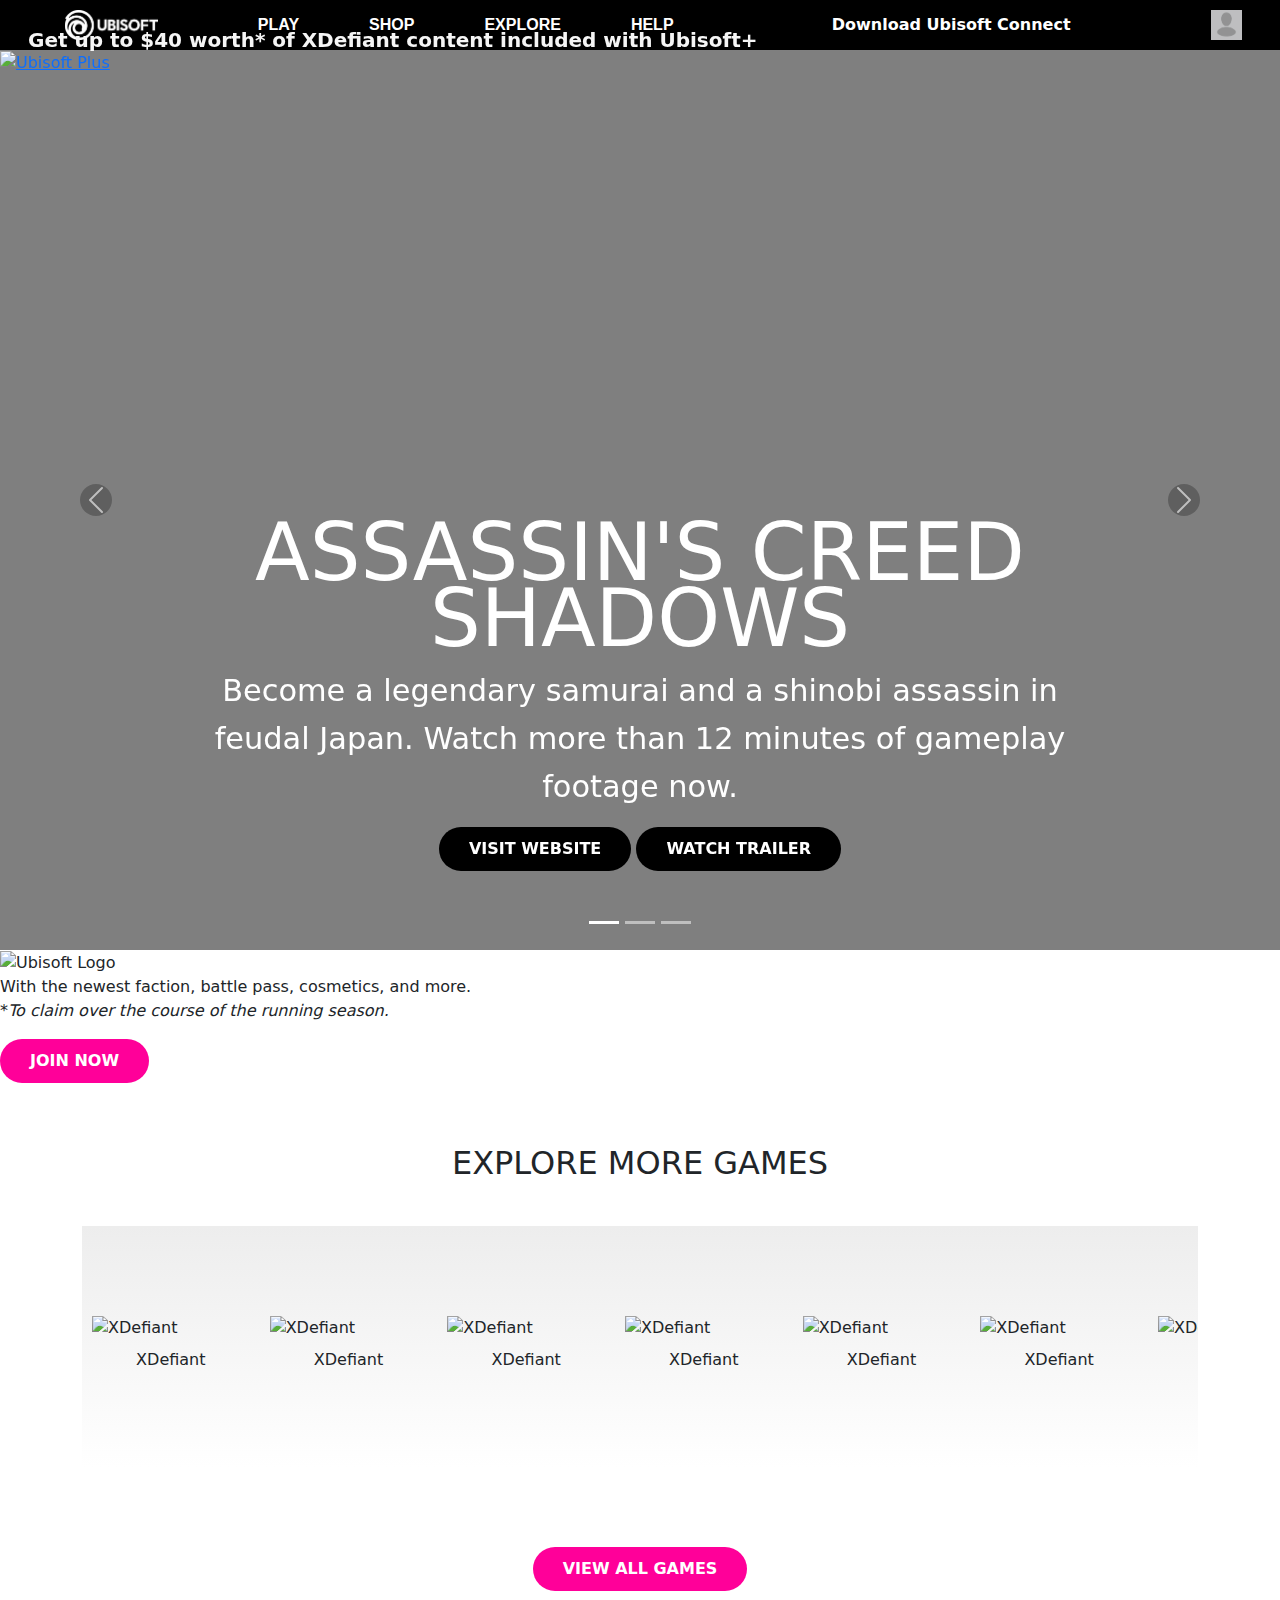
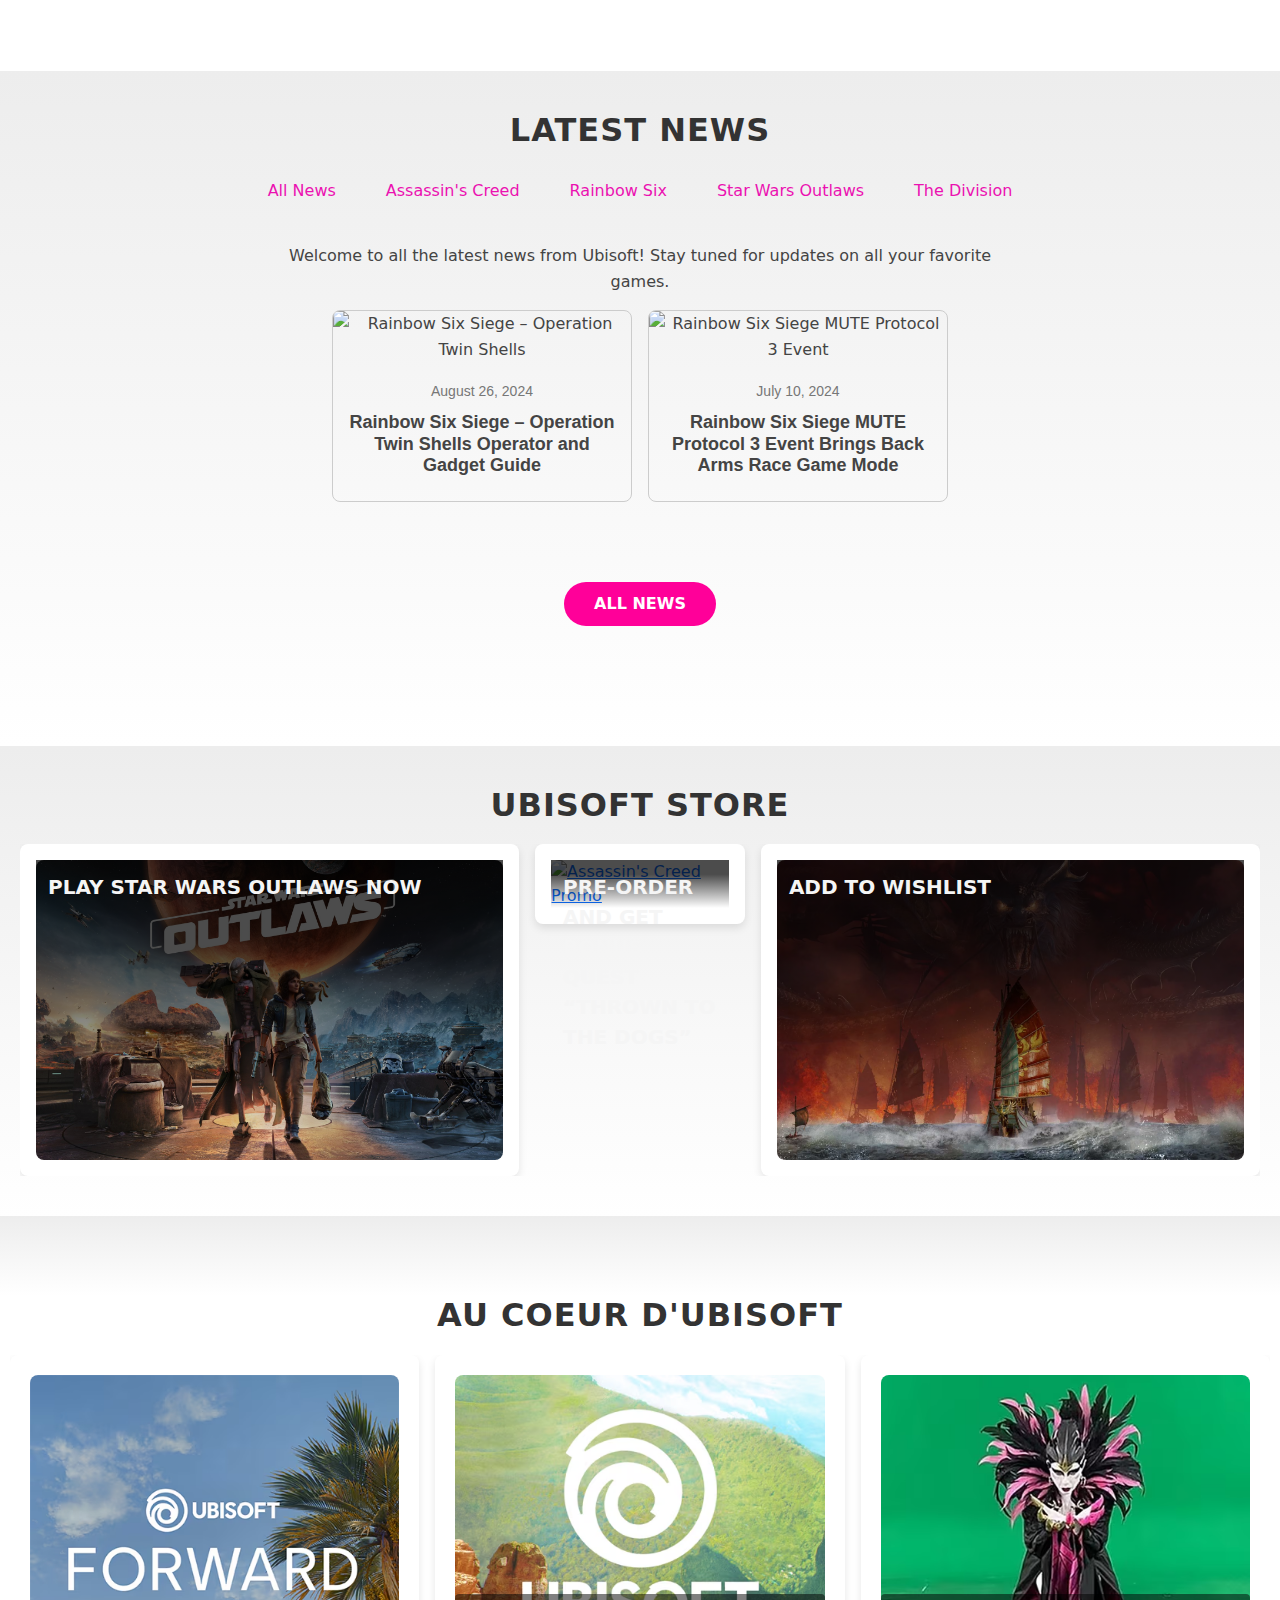
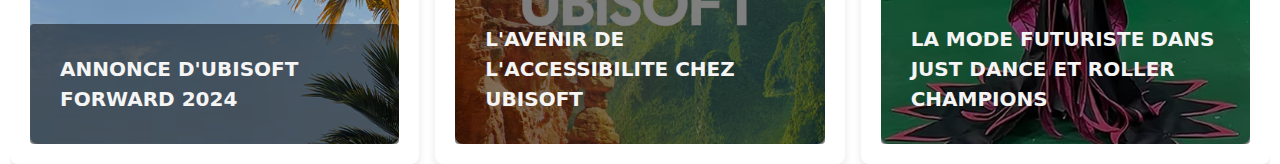
==== commit f0750ca8: "acdu" ====
--- a/www/index.html
+++ b/www/index.html
@@ -598,49 +598,79 @@
 </div>
 
 
-
-
-
-  <!-- UBISOFT STORE -->
-
-  <div class="UbiNews">
+  <!--  CARDS UBISOFT -->
+
+<div class="UbiNews">
     <div class="UbiNewsTitle">
         <h2 class="UbiNewsTitleT">UBISOFT STORE</h2>
     </div>
-  
-    
 
     <div class="promoList">
-        <a href="#" target="blank" rel="noopener noreferrer">
+        <a href="#" target="_blank" rel="noopener noreferrer">
             <div class="promo">
-                <div class="promo__title">PLAY STAR WARS OUTLAWS NOW</div>
+                <div class="UbiPromoTittle">PLAY STAR WARS OUTLAWS NOW</div>
                 <div class="promo__wrapper__media">
-                    <img  src="../assets/Images/GamePicture/stwo.jpg" alt="Star Wars Outlaws Promo">
+                    <img class="imgUbiStore" src="../assets/Images/GamePicture/stwo.jpg" alt="Star Wars Outlaws Promo" >
                 </div>
             </div>
         </a>
     
-        <a href="#" target="blank" rel="noopener noreferrer">
+        <a href="#" target="_blank" rel="noopener noreferrer">
             <div class="promo">
                 <div class="promo__title">PRE-ORDER AND GET BONUS QUEST “THROWN TO THE DOGS”</div>
                 <div class="promo__wrapper__media">
-                    <img  src="../assets/Images/GamePicture/peakpx.jpg" alt="Assassin's Creed Promo">
+                    <img class="imgUbiStore" src="../assets/Images/GamePicture/peakpx.jpg" alt="Assassin's Creed Promo">
                 </div>
             </div>
         </a>
     
-        <a href="#" target="blank" rel="noopener noreferrer">
+        <a href="#" target="_blank" rel="noopener noreferrer">
             <div class="promo">
                 <div class="promo__title">ADD TO WISHLIST</div>
                 <div class="promo__wrapper__media">
-                    <img src="../assets/Images/GamePicture/skb3.avif" alt="Anno 1800 Promo">
+                    <img class="imgUbiStore" src="../assets/Images/GamePicture/skb3.avif" alt="Anno 1800 Promo">
                 </div>
             </div>
         </a>
     </div>
-
 </div>
+
   <!--  INSIDE UBISOFT -->
+
+  <div class="UbiNews"></div>
+    <div class="UbiNewsTitle">
+        <h2 class="UbiNewsTitleT">AU COEUR D'UBISOFT</h2>
+    </div>
+
+    <div class="promoList_acdu">
+        <a href="#" target="_blank" rel="noopener noreferrer">
+            <div class="promo_acdu">
+                <div class="promo__title_inside">ANNONCE D'UBISOFT FORWARD 2024</div>
+                <div class="promo__wrapper__media_acdu">
+                    <img class="imgUbiStore_acdu" src="../assets/Images/GamePicture/V1_2024_UBISOFT_FWD_STD_1-1.avif  " alt="Star Wars Outlaws Promo" >
+                </div>
+            </div>
+        </a>
+    
+        <a href="#" target="_blank" rel="noopener noreferrer">
+            <div class="promo_acdu">
+                <div class="promo__title_inside">L'AVENIR DE L'ACCESSIBILITE CHEZ UBISOFT</div>
+                <div class="promo__wrapper__media_acdu">
+                    <img class="imgUbiStore_acdu" src="../assets/Images/GamePicture/NeutralLogo_480x480.avif" alt="Assassin's Creed Promo">
+                </div>
+            </div>
+        </a>
+    
+        <a href="#" target="_blank" rel="noopener noreferrer">
+            <div class="promo_acdu">
+                <div class="promo__title_inside">LA MODE FUTURISTE DANS JUST DANCE ET ROLLER CHAMPIONS</div>
+                <div class="promo__wrapper__media_acdu">
+                    <img class="imgUbiStore_acdu" src="../assets/Images/GamePicture/InsideUbisoft_JDR_FR.avif" alt="Anno 1800 Promo">
+                </div>
+            </div>
+        </a>
+    </div>
+</div>
 
 </body>
 
--- a/styles/Promo.css
+++ b/styles/Promo.css
@@ -1,48 +1,124 @@
-.UbiPromo {
-    position: relative;
-    width: 100%;
-    background-size: cover;
-    background-position: center;
-    background-repeat: no-repeat;
-    padding: 4rem 2rem;
+/* Conteneur Flex pour les promotions */
+.promoList {
     display: flex;
-    align-items: center;
-    justify-content: center;
-    background-image: url('https://staticctf.ubisoft.com/J3yJr34U2pZ2Ieem48Dwy9uqj5PNUQTn/7u0o3i84kn2M0zywawe5fA/a8902829949db3924b91a4005482c871/ubisoft-evergreen_full_banner-xdef_season2-desktop-v3.jpg');
+    justify-content: space-between; /* Espace égal entre les items */
+    gap: 1rem; /* Espacement entre les cartes */
+    flex-wrap: nowrap; /* Empêche le retour à la ligne */
+    overflow-x: auto; /* Permet un défilement horizontal si nécessaire */
 }
 
-.UbiPromoImg {
-    position: absolute;
-    top: 20px;
-    left: 20px;
-    z-index: 1050;
+.promoList_acdu {
+    display: flex;
+    justify-content: space-between; /* Espace égal entre les items */
+    gap: 1rem; /* Espacement entre les cartes */
+    flex-wrap: nowrap; /* Empêche le retour à la ligne */
+    overflow-x: auto; /* Permet un défilement horizontal si nécessaire */
+    margin-left: 10px;
+    margin-right: 10px;
 }
 
-.UbiPromoImg img {
-    width: 100px;
-    height: auto;
+/* Style des cartes de promotion */
+.promo {
+    background-color: #fff;
+    border-radius: 8px;
+    box-shadow: 0 4px 8px rgba(0, 0, 0, 0.1);
+    position: relative;
+    padding: 1rem;
+    flex-basis: 30%; /* Force la carte à prendre 30% de la largeur */
+    transition: transform 0.3s ease;
 }
 
-.UbiPromoContenu {
-    max-width: 800px;
-    text-align: center;
-    color: white;
+.promo:hover {
+    transform: scale(1.05); /* Effet de zoom au survol */
 }
 
-.UbiPromoTittle {
-    font-size: 2.5rem;
-    font-weight: 700;
-    margin-bottom: 1rem;
+/* Ajout d'un dégradé noir en haut de l'image */
+.promo__wrapper__media {
+    position: relative;
+    overflow: hidden; /* Cache le débordement pour le dégradé */
 }
 
-.UbiPromoText {
-    font-size: 0.875rem;
-    color: #ddd;
+.promo__wrapper__media::before {
+    content: '';
+    position: absolute;
+    top: 0;
+    left: 0;
+    right: 0;
+    bottom: 0;
+    background: linear-gradient(to bottom, rgba(0, 0, 0, 0.7) 30%, transparent); /* Dégradé noir */
+    z-index: 1; /* Mettre le dégradé derrière le titre */
 }
 
-.UbiPromoButton {
-    margin-top: 2rem;
-    display: flex;
-    justify-content: center;
-    gap: 1rem;
+/* Positionnement du titre sur l'image */
+.UbiPromoTittle, .promo__title {
+    position: absolute;
+    top: 20px; /* Titre en haut de l'image */
+    left: 20px;
+    color: whitesmoke;
+    font-size: 1.25rem;
+    font-weight: bold;
+    z-index: 2; /* Mettre le titre au-dessus du dégradé */
+    padding: 0.5rem;
+    border-radius: 4px;
+    width: calc(100% - 40px); /* Pour que le titre s'adapte à la largeur */
 }
+/* promo acdu */
+.promo_acdu {
+    background-color: #fff;
+    border-radius: 8px;
+    box-shadow: 0 4px 8px rgba(0, 0, 0, 0.1);
+    position: relative;
+    padding: 1rem;
+    flex-basis: 30%; /* Force la carte à prendre 30% de la largeur */
+    transition: transform 0.3s ease;
+    width: 100%;
+}
+/* Conteneur pour les images ACdu */
+.promo__wrapper__media_acdu {
+    position: relative;
+    overflow: hidden; /* Empêche le débordement */
+    width: 100%; /* Prend toute la largeur de son conteneur parent */
+    max-width: 100%; /* Limite à 100% de la largeur de l'écran */
+    padding: 4px; /* Espace intérieur autour des images */
+    box-sizing: border-box; /* Inclut le padding dans le calcul de la largeur totale */
+}
+/* titre au coeur d'ubisoft */
+.promo__title_inside {
+    position: absolute;
+    bottom: 20px; /* Titre en haut de l'image */
+    left: 20px;
+    color: whitesmoke;
+    font-size: 1.25rem;
+    font-weight: bold;
+    z-index: 2; /* Mettre le titre au-dessus du dégradé */
+    padding: 30px;
+    border-radius: 4px;
+    width: calc(100% - 40px); /* Pour que le titre s'adapte à la largeur */
+    background: rgba(0, 0, 0, 0.5); /* Fond noir avec opacité */
+    text-align: top;
+}
+/* Style pour les images dans chaque promo ACdu */
+.imgUbiStore_acdu {
+    width: 100%; /* Remplir toute la largeur du conteneur */
+    height: 100%; /* Remplir toute la hauteur du conteneur */
+    border-radius: 8px;
+    object-fit: cover; /* Maintenir le ratio d'aspect et couvrir l'espace */
+}
+
+/* Style pour l'image dans chaque promo */
+.imgUbiStore {
+    width: 100%; /* Utiliser 100% de la largeur du conteneur */
+    height: 300px; /* Définir une hauteur fixe pour uniformiser les cartes */
+    border-radius: 8px;
+    object-fit: cover; /* Couvrir l'espace tout en gardant l'aspect ratio */
+}
+
+/* Liens sans soulignement */
+a {
+    text-decoration: none;
+    color: inherit;
+}
+
+a:hover .promo__title, a:hover .UbiPromoTittle {
+    text-decoration: underline;
+}
--- a/styles/newstab.css
+++ b/styles/newstab.css
@@ -9,6 +9,7 @@
 /* News Title */
 .UbiNewsTitleT {
     text-align: center;
+    font-weight: bold;
     font-size: 2rem;
     margin-bottom: 20px;
     text-transform: uppercase;
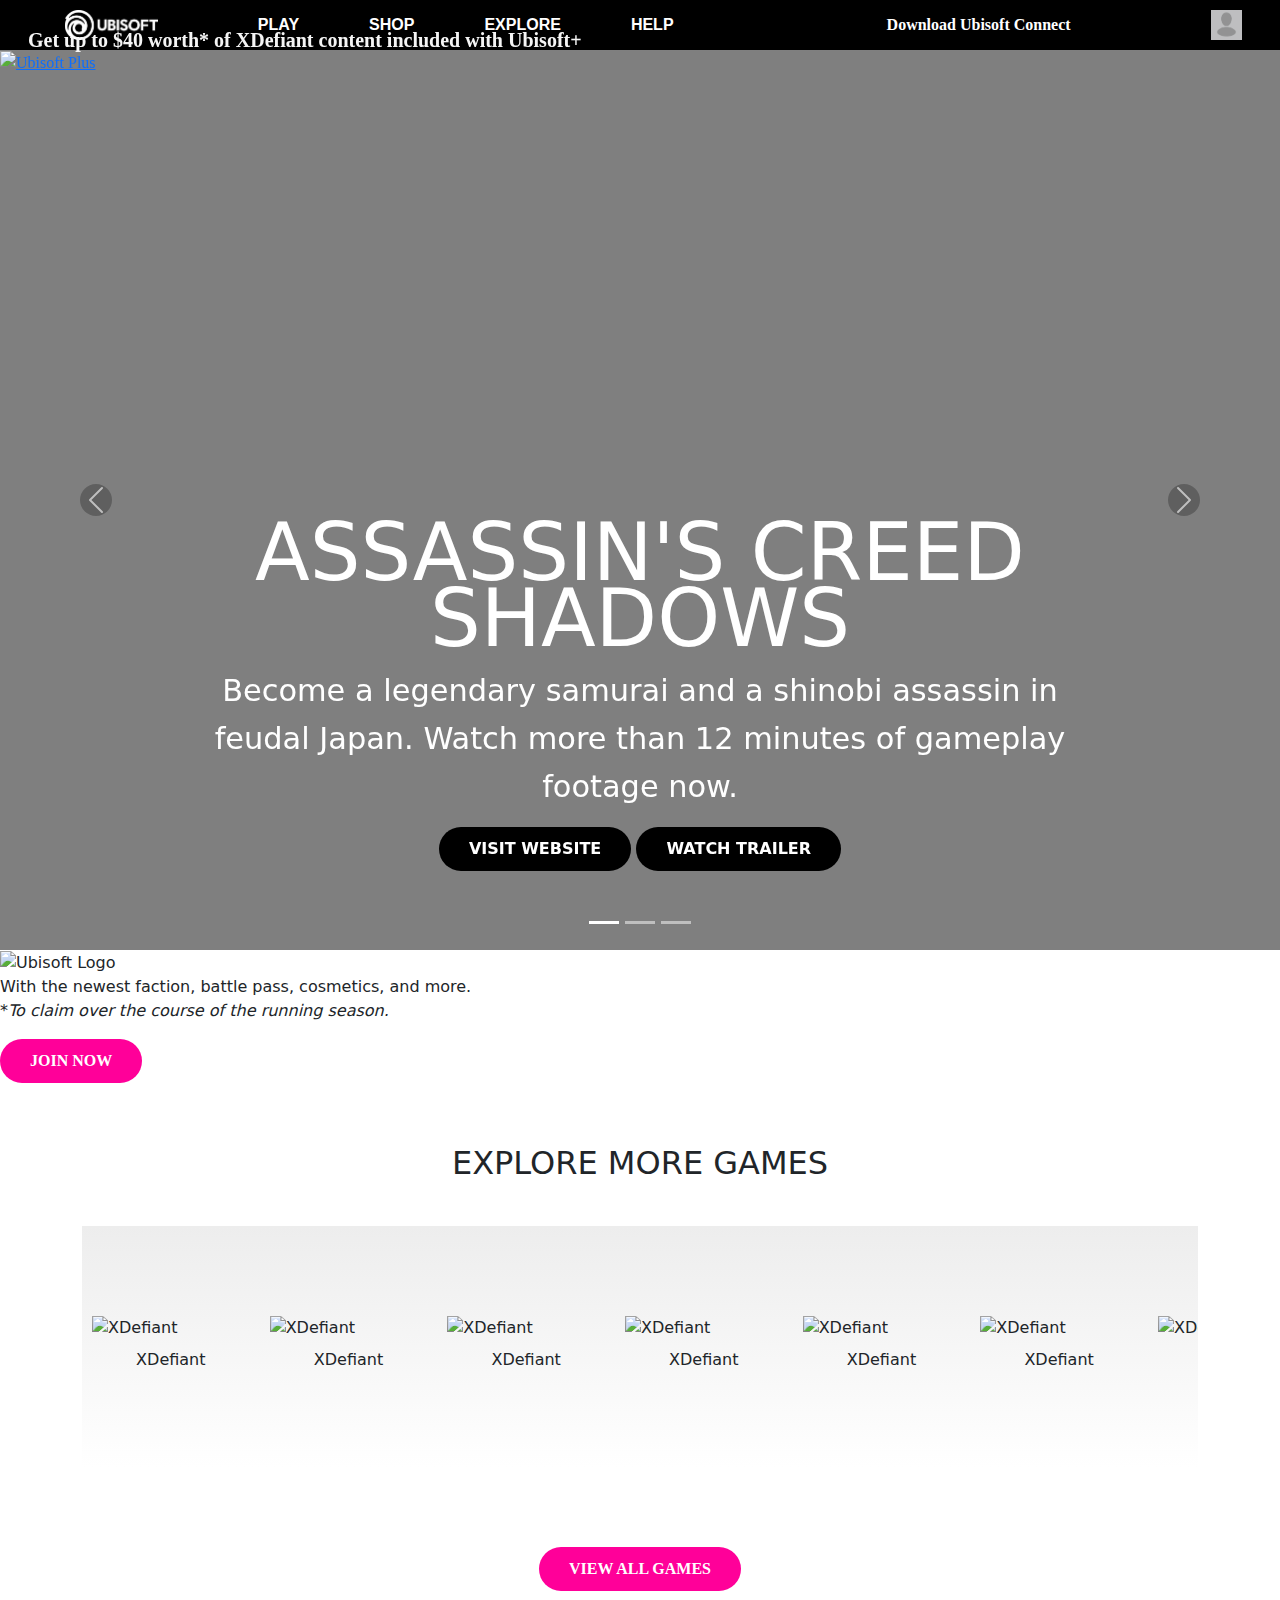
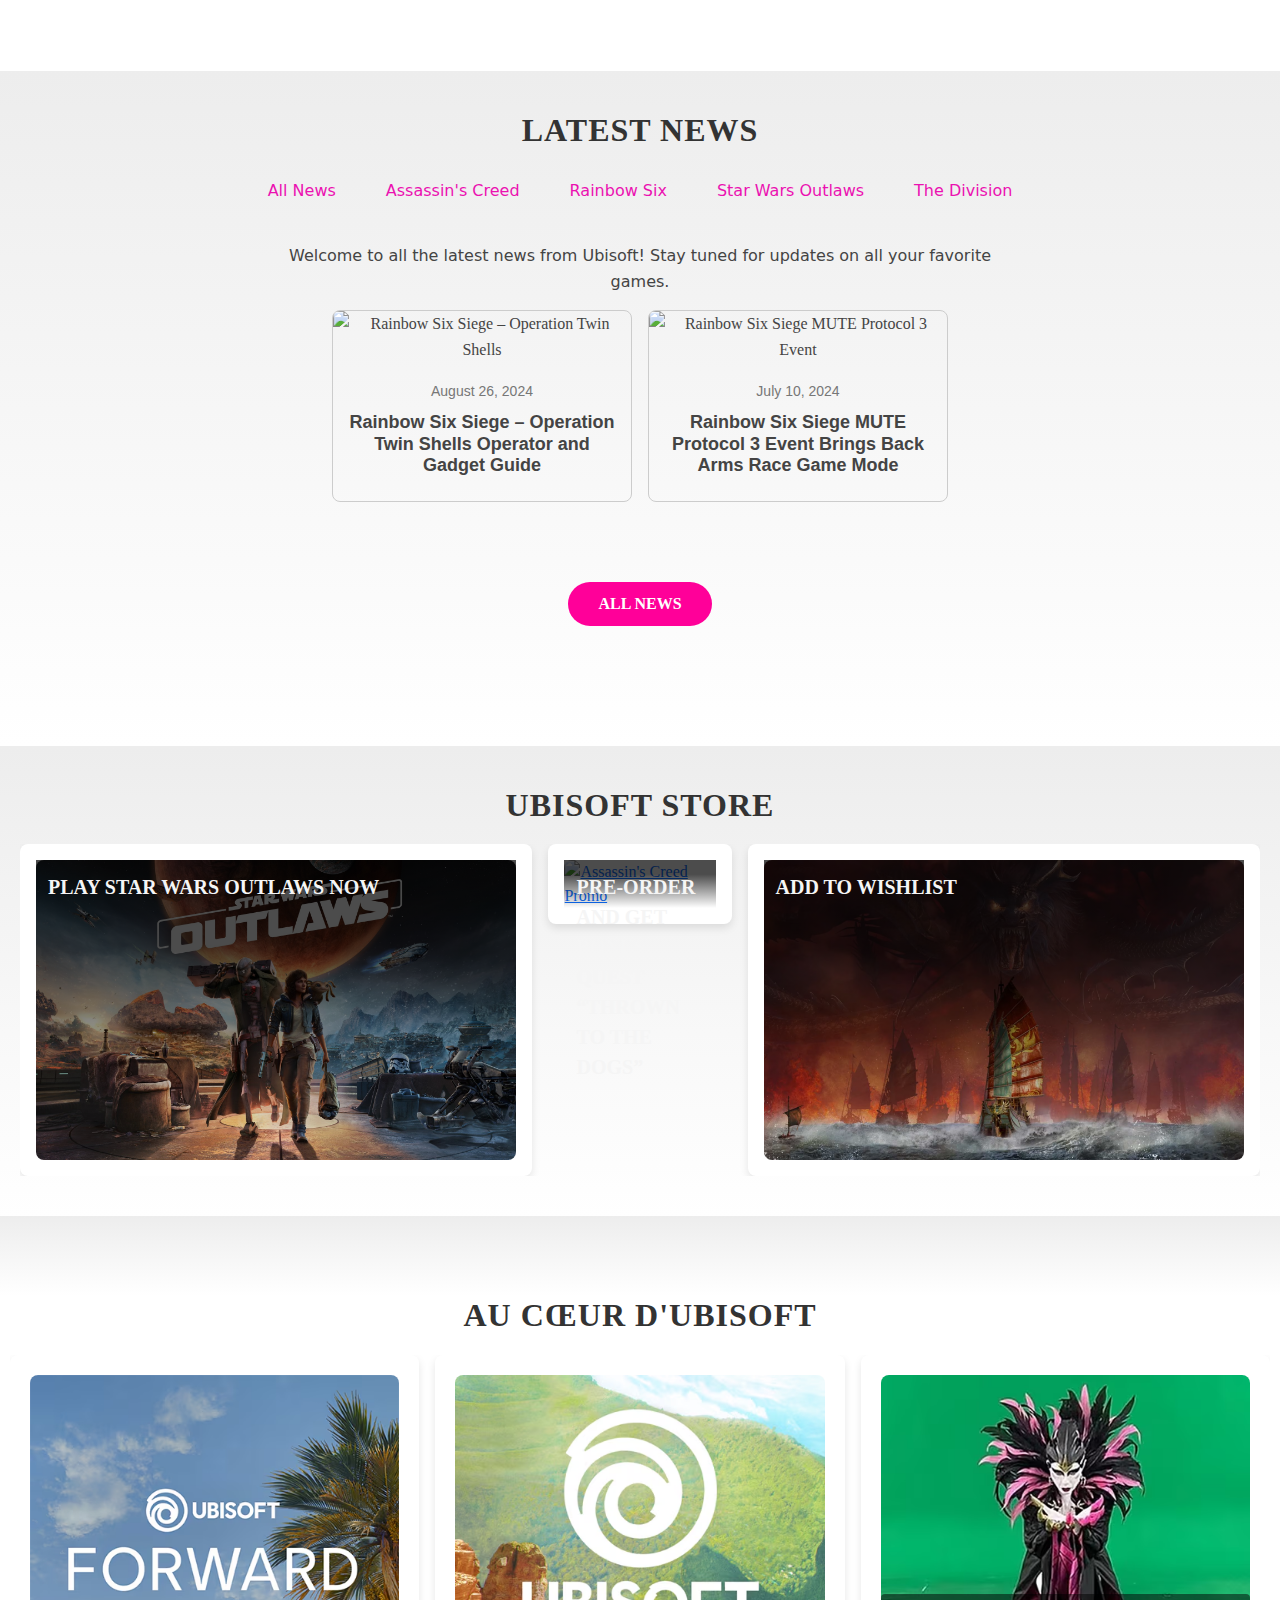
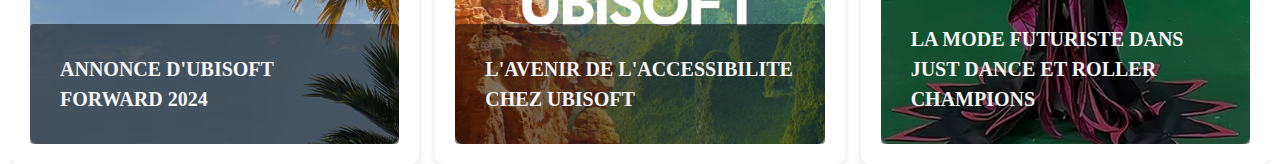
==== commit 57cbe7cb: "font" ====
--- a/www/index.html
+++ b/www/index.html
@@ -13,6 +13,7 @@
 
     <link rel="preconnect" href="https://fonts.googleapis.com">
     <link rel="preconnect" href="https://fonts.gstatic.com" crossorigin>
+    <link href="https://db.onlinewebfonts.com/c/75914226e45d53c888d99c55e1033690?family=Ubisoft+Sans+Bold" rel="stylesheet"> 
 
 
 
@@ -639,7 +640,7 @@
 
   <div class="UbiNews"></div>
     <div class="UbiNewsTitle">
-        <h2 class="UbiNewsTitleT">AU COEUR D'UBISOFT</h2>
+        <h2 class="UbiNewsTitleT">AU CœUR D'UBISOFT</h2>
     </div>
 
     <div class="promoList_acdu">
@@ -671,6 +672,10 @@
         </a>
     </div>
 </div>
+
+<!--  fans ubisoft -->
+
+
 
 </body>
 
--- a/styles/Promo.css
+++ b/styles/Promo.css
@@ -4,7 +4,8 @@
     justify-content: space-between; /* Espace égal entre les items */
     gap: 1rem; /* Espacement entre les cartes */
     flex-wrap: nowrap; /* Empêche le retour à la ligne */
-    overflow-x: auto; /* Permet un défilement horizontal si nécessaire */
+    overflow-x: hidden;
+    overflow-y: hidden; /* Désactive le défilement vertical */
 }
 
 .promoList_acdu {
@@ -51,6 +52,7 @@
 
 /* Positionnement du titre sur l'image */
 .UbiPromoTittle, .promo__title {
+    font-family: 'Ubisoft Sans Bold';
     position: absolute;
     top: 20px; /* Titre en haut de l'image */
     left: 20px;
@@ -84,6 +86,7 @@
 }
 /* titre au coeur d'ubisoft */
 .promo__title_inside {
+    font-family: 'Ubisoft Sans Bold';
     position: absolute;
     bottom: 20px; /* Titre en haut de l'image */
     left: 20px;
@@ -115,10 +118,12 @@
 
 /* Liens sans soulignement */
 a {
+    font-family: 'Ubisoft Sans Bold';
     text-decoration: none;
     color: inherit;
 }
 
 a:hover .promo__title, a:hover .UbiPromoTittle {
     text-decoration: underline;
+    font-family: 'Ubisoft Sans Bold';
 }
--- a/styles/newstab.css
+++ b/styles/newstab.css
@@ -1,13 +1,22 @@
 /* Latest News Section */
+@font-face {
+    font-family: 'Ubisoft Sans';
+    src: url('../assets/font/Ubisoft Sans Bold.ttf') format('truetype'); /* Chemin vers le fichier */
+    font-weight: bold;
+    font-style: normal;
+}
+
 .UbiNews {
     width: 100%;
     padding: 40px 20px; /* Adjust padding as needed */
     background: linear-gradient(to bottom, #ededed, #ffffff); /* Gradient background */
     box-sizing: border-box;
+    overflow: hidden;
 }
 
 /* News Title */
 .UbiNewsTitleT {
+    font-family: 'Ubisoft Sans Bold';
     text-align: center;
     font-weight: bold;
     font-size: 2rem;
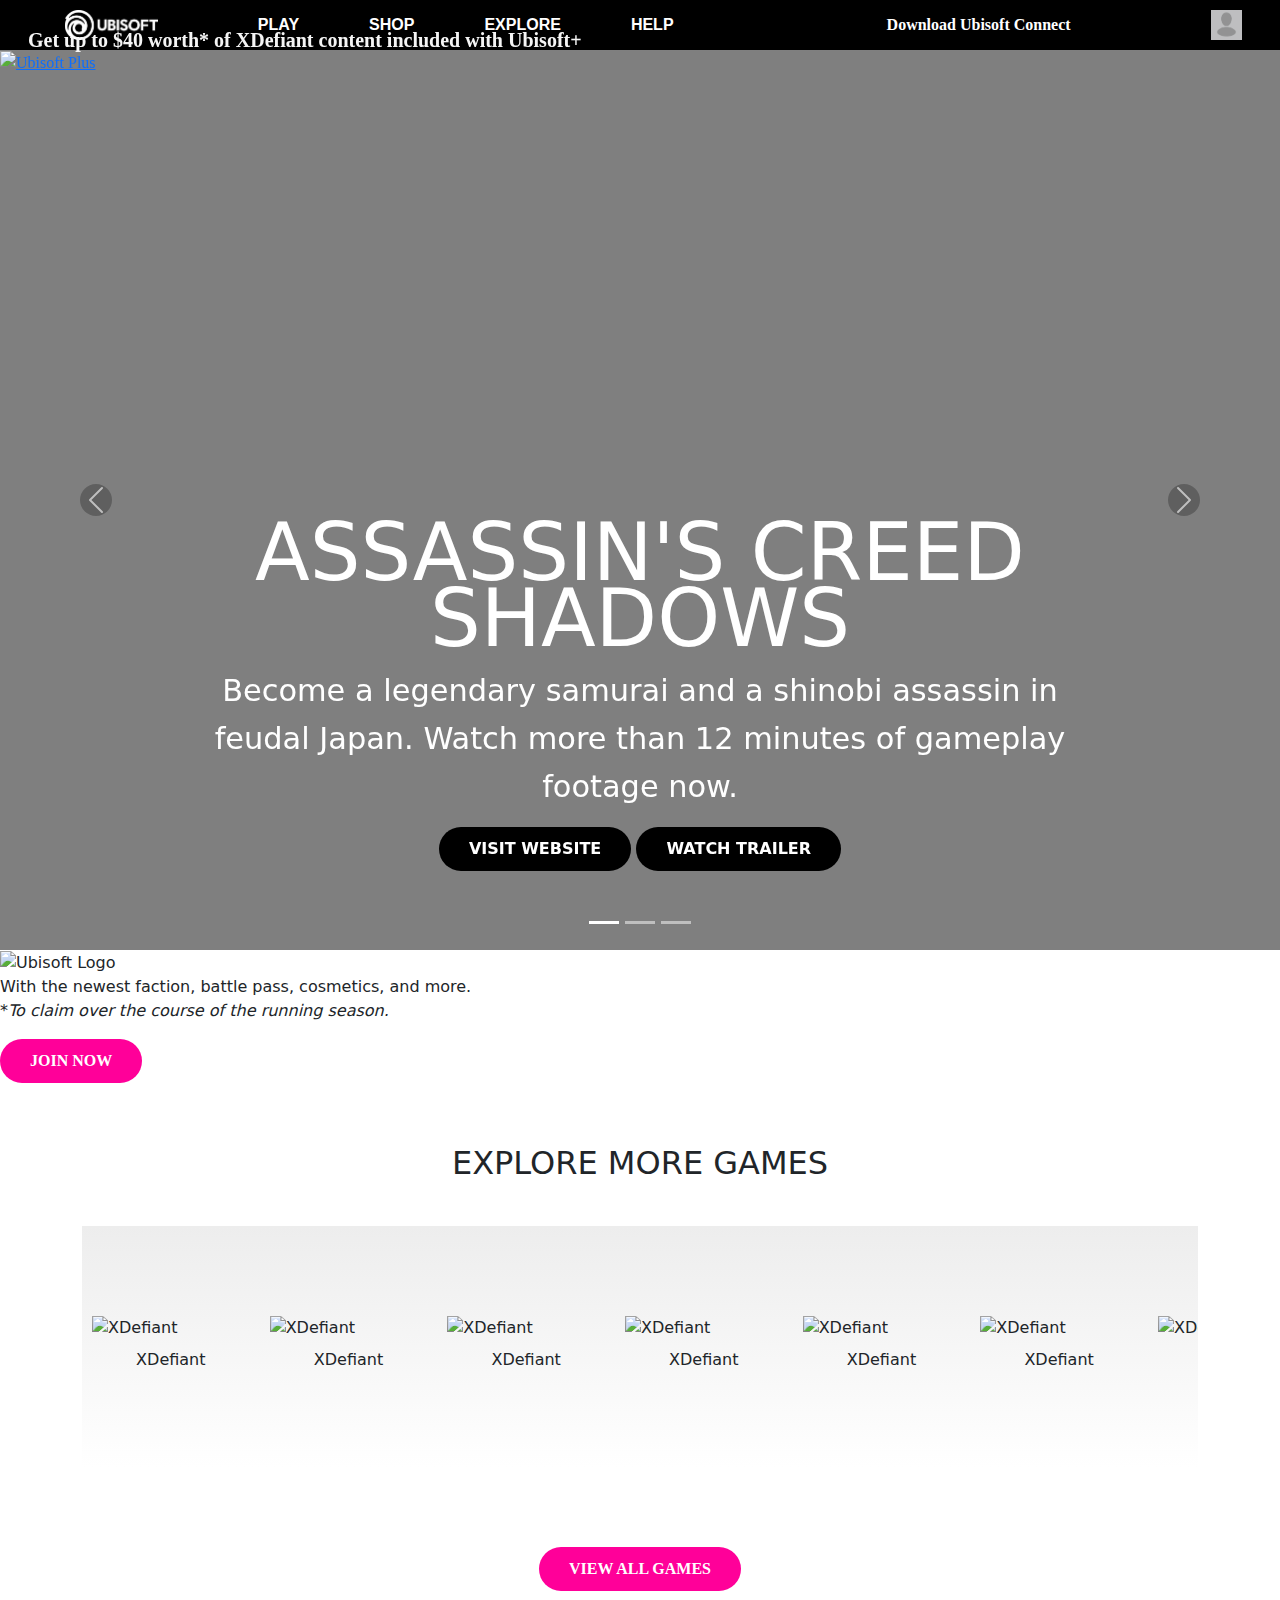
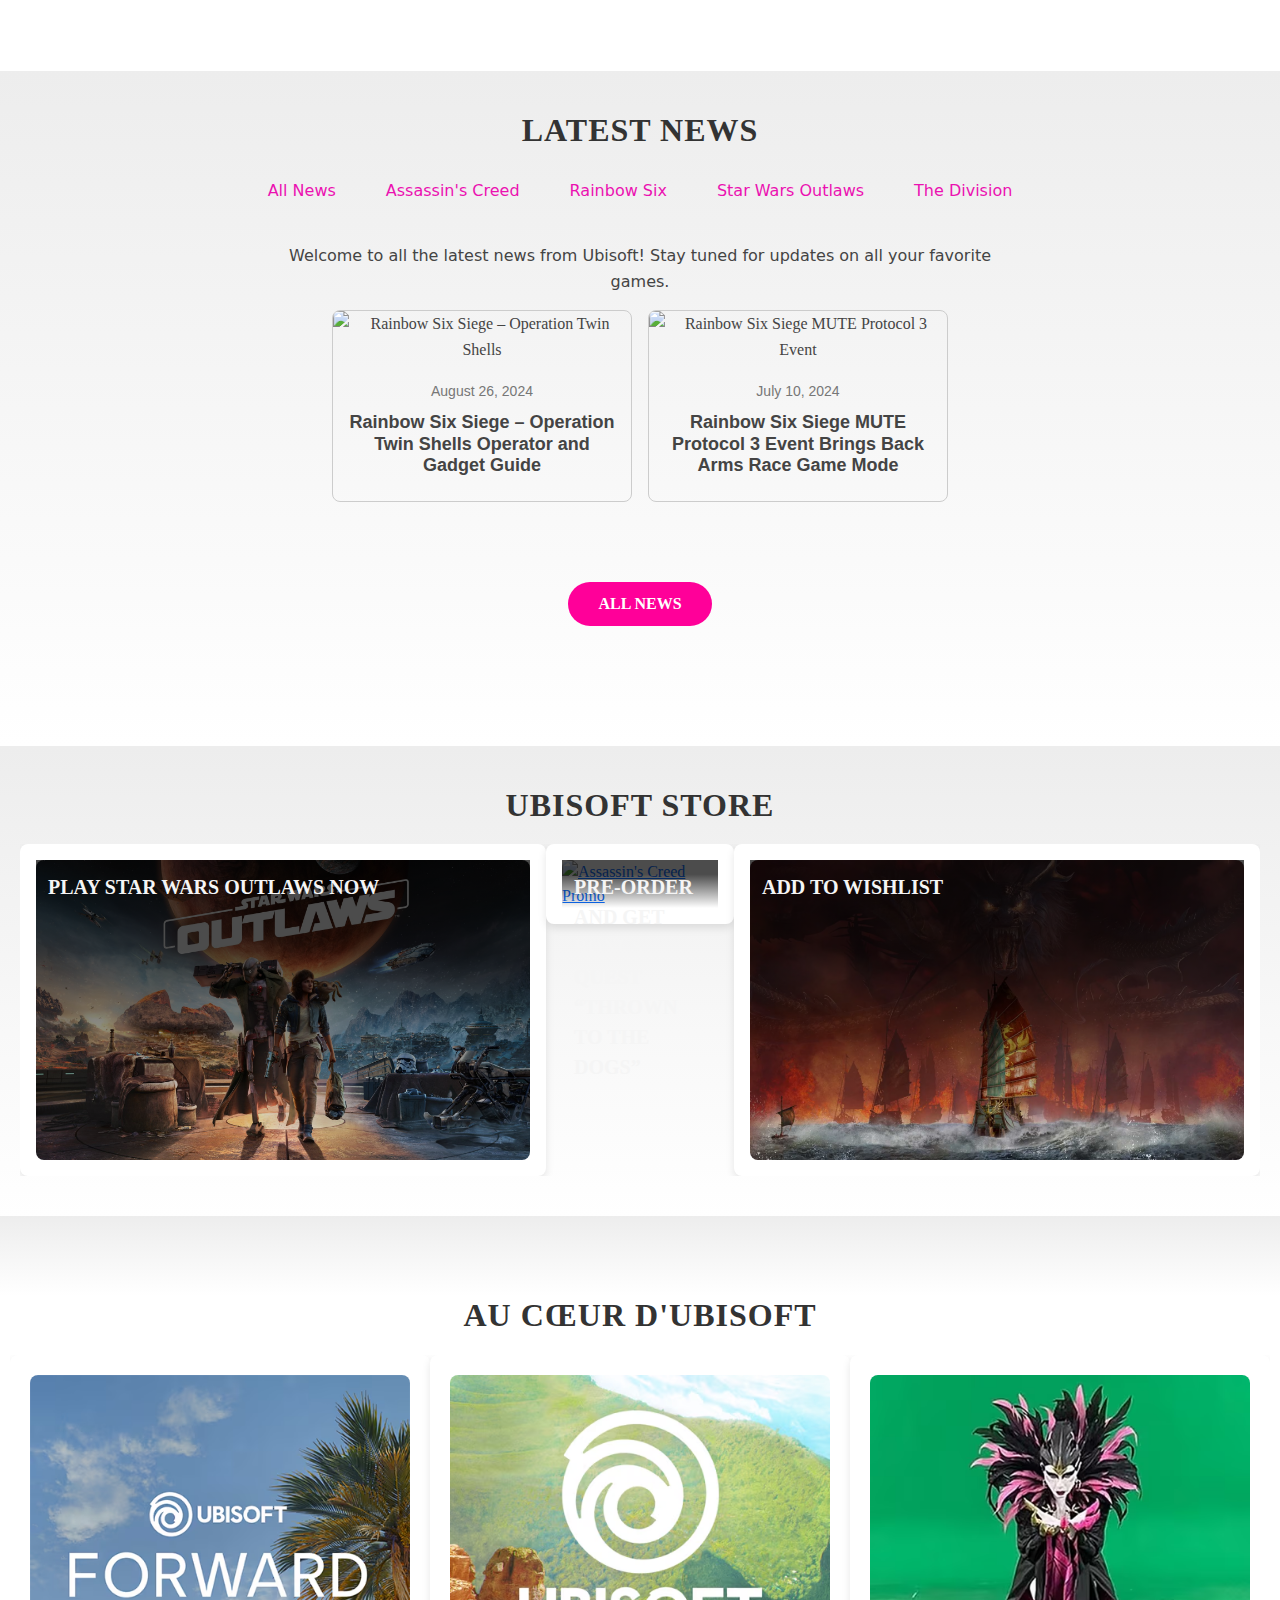
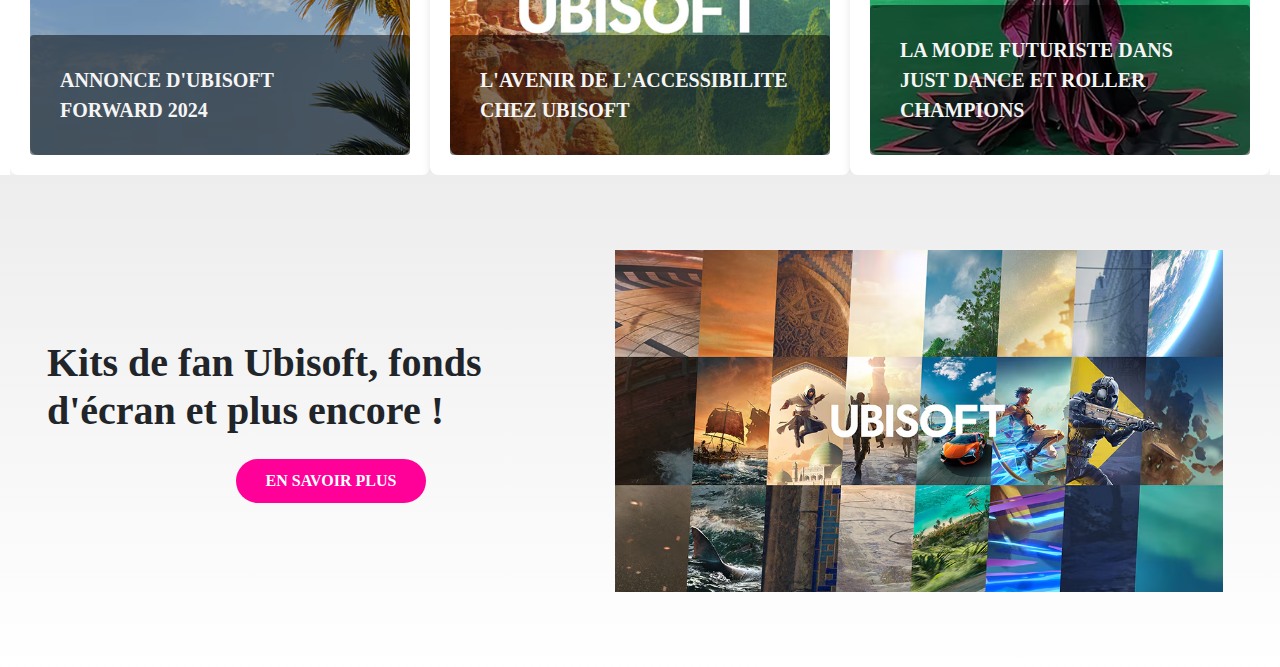
==== commit e1244141: "fanzone" ====
--- a/www/index.html
+++ b/www/index.html
@@ -674,7 +674,19 @@
 </div>
 
 <!--  fans ubisoft -->
-
+<div class="wrapperFan">
+    <div class="left">
+        <h2 class="leftTitle"> Kits de fan Ubisoft, fonds d'écran et plus encore !</h2>
+        <div class="ddd">
+            <a class="UbiButtonD" aria-label="View All" href="https://store.ubisoft.com/ubisoftplus" target="_blank" rel="noreferrer noopener">EN SAVOIR PLUS</a>
+        </div>
+
+    </div>
+    <div class="right">
+        <img class="imgRight"  src="../assets/Images/GamePicture/2023_06_Multi-Brands.avif" alt="Multi Brand Image">
+    </div>
+
+</div>
 
 
 </body>
--- a/styles/Promo.css
+++ b/styles/Promo.css
@@ -1,8 +1,7 @@
 /* Conteneur Flex pour les promotions */
 .promoList {
     display: flex;
-    justify-content: space-between; /* Espace égal entre les items */
-    gap: 1rem; /* Espacement entre les cartes */
+
     flex-wrap: nowrap; /* Empêche le retour à la ligne */
     overflow-x: hidden;
     overflow-y: hidden; /* Désactive le défilement vertical */
@@ -10,8 +9,6 @@
 
 .promoList_acdu {
     display: flex;
-    justify-content: space-between; /* Espace égal entre les items */
-    gap: 1rem; /* Espacement entre les cartes */
     flex-wrap: nowrap; /* Empêche le retour à la ligne */
     overflow-x: auto; /* Permet un défilement horizontal si nécessaire */
     margin-left: 10px;
@@ -127,3 +124,60 @@
     text-decoration: underline;
     font-family: 'Ubisoft Sans Bold';
 }
+
+/* Fans Ubisoft */
+.wrapperFan {
+    background: linear-gradient(to bottom, #ededed, #ffffff); /* Gradient background */
+    display: flex;
+    flex-direction: row;
+    height: auto; /* Pour que l'ensemble prenne la hauteur de la fenêtre */
+    align-items: center; /* Centrer verticalement */
+    justify-content: space-between; /* Espacer les deux divs */
+    padding: 0 2rem; /* Ajoute un padding pour éviter que le contenu touche les bords */
+}
+
+.left {
+    display: flex;
+    flex-direction: column; /* Organise les éléments en colonne */
+    justify-content: center; /* Centre verticalement dans la div */
+    align-items: center; /* Centre horizontalement */
+    max-width: 50%;
+    margin-right: 10px;
+
+}
+
+.leftTitle {
+    font-family: 'Ubisoft Sans Bold';
+    font-weight: bold;
+    font-size: 40px; /* Taille du titre */
+    text-align: center; /* Centrer le texte */
+    margin-bottom: 1.5rem; /* Espacement sous le titre */
+    text-align: left;
+    padding-left: 15px;
+    padding-right: 25px;
+    margin-right: 30px;
+}
+
+.ddd {
+    margin-top: 1rem; /* Espacement entre le bouton et le titre */
+    margin-top: 0%;
+    padding-top: 0%;
+    align-items: left
+    ;
+}
+
+.right {
+    max-width: 50%;
+    display: flex;
+    justify-content: center; /* Centre l'image horizontalement dans la div */
+    align-items: center; /* Centre l'image verticalement dans la div */
+}
+
+.imgRight {
+    max-width: 100%;
+    height: auto; /* Assure que l'image conserve ses proportions */
+    margin-top: 75px;
+    margin-right: 50px;
+    padding-top: 75 px;
+    padding-bottom: 75px;
+}
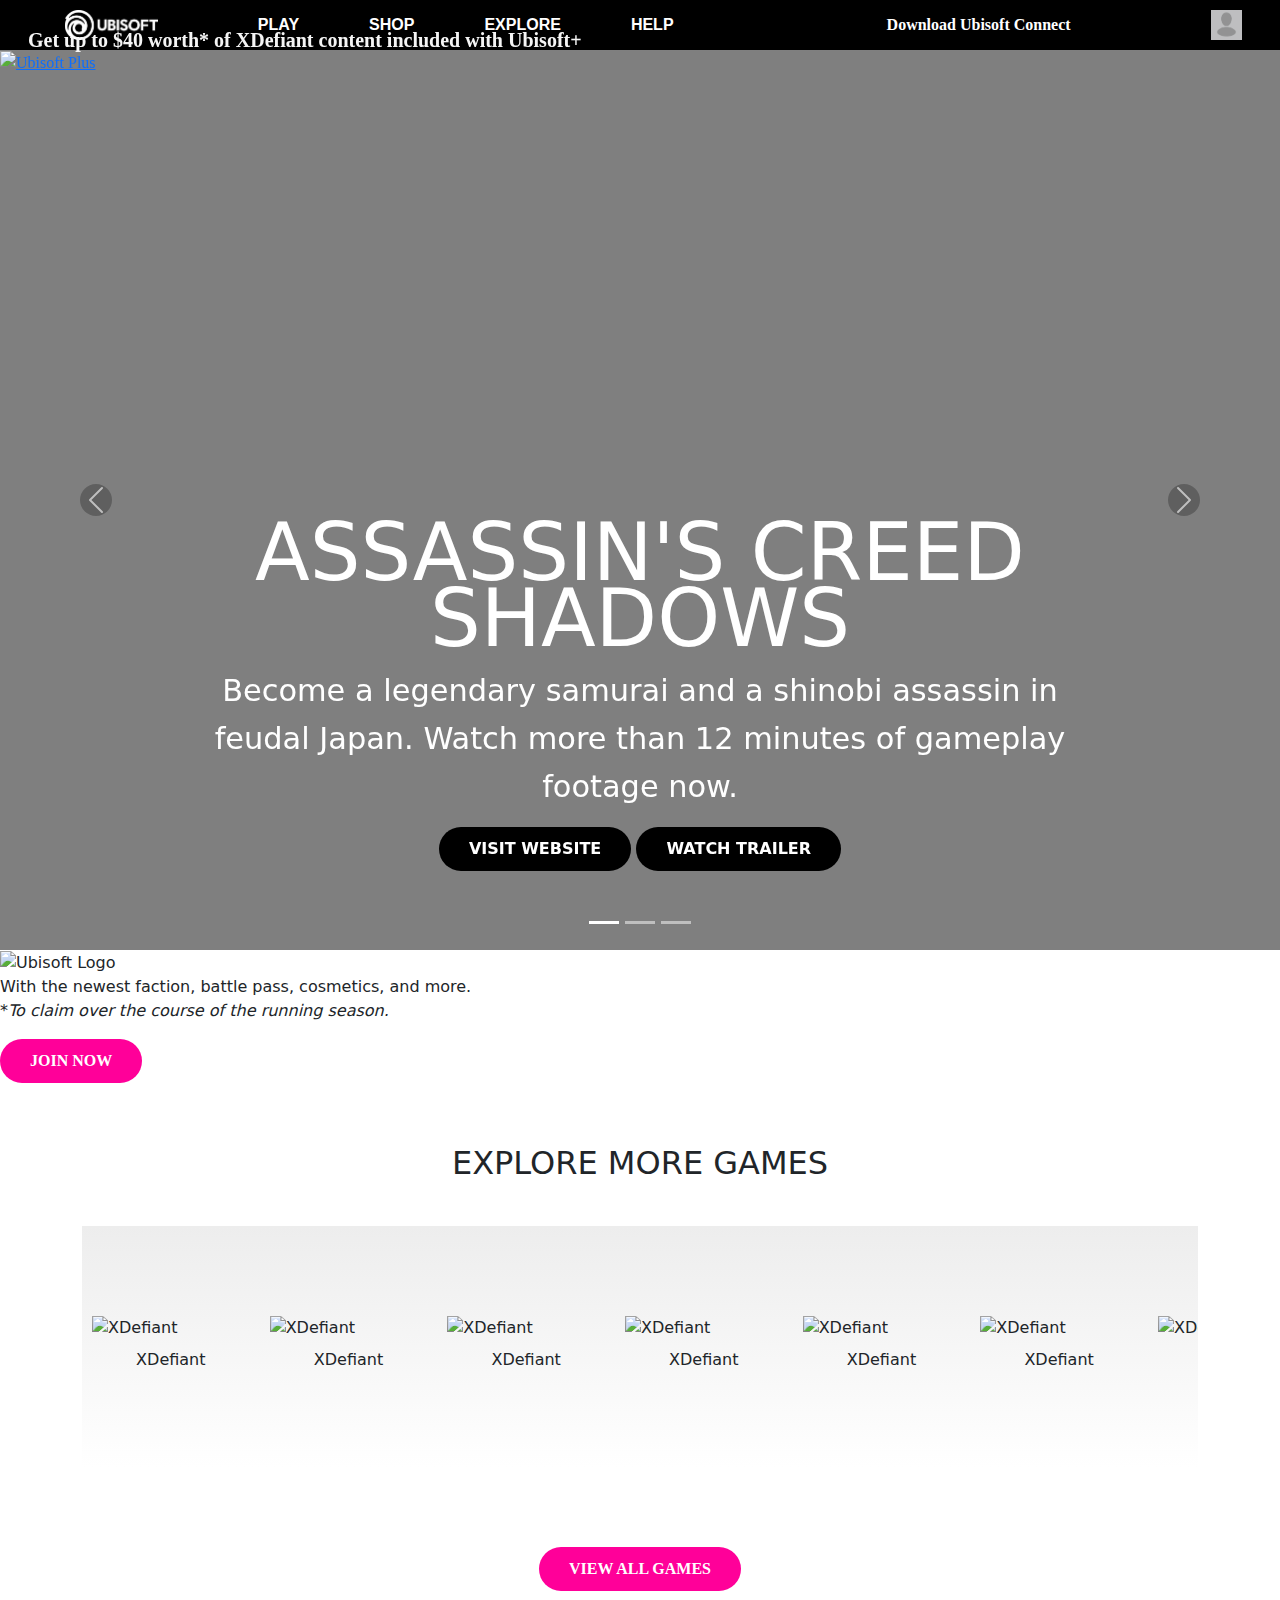
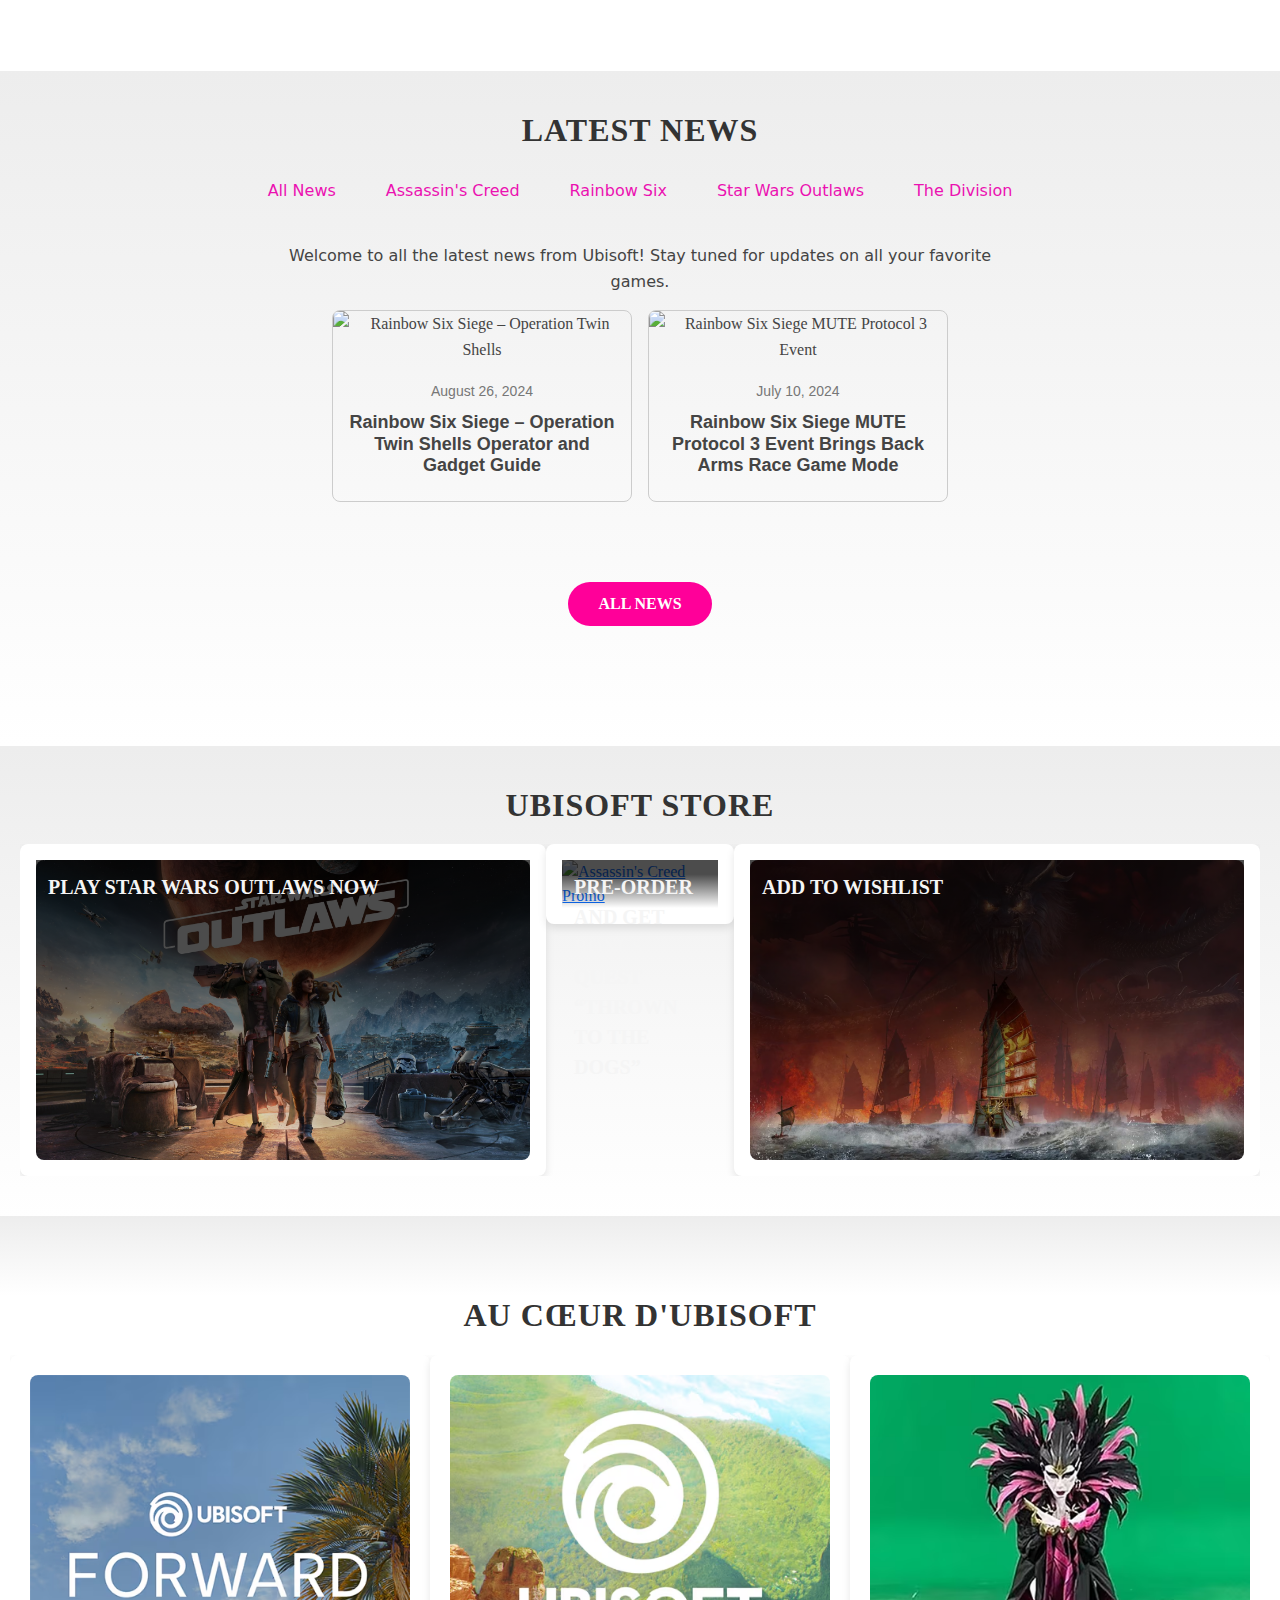
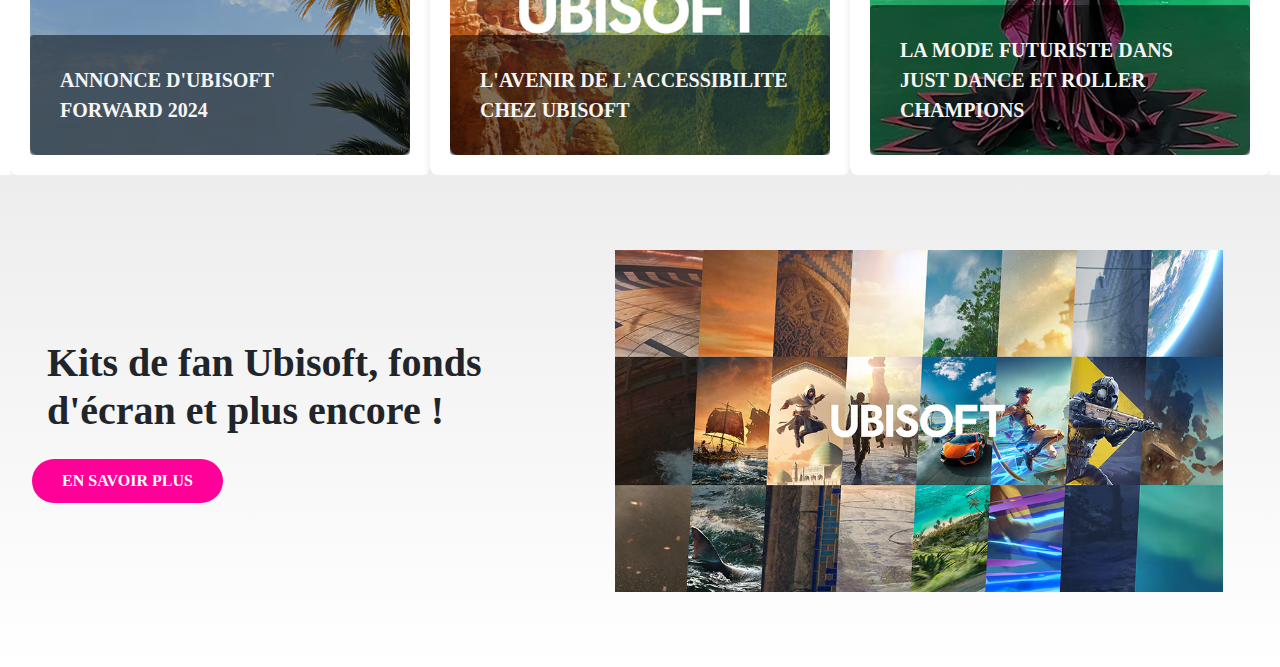
==== commit 3b4fd039: "ajustements" ====
--- a/www/index.html
+++ b/www/index.html
@@ -678,8 +678,10 @@
     <div class="left">
         <h2 class="leftTitle"> Kits de fan Ubisoft, fonds d'écran et plus encore !</h2>
         <div class="ddd">
+            <div class="boutonGauche">
             <a class="UbiButtonD" aria-label="View All" href="https://store.ubisoft.com/ubisoftplus" target="_blank" rel="noreferrer noopener">EN SAVOIR PLUS</a>
         </div>
+    </div>
 
     </div>
     <div class="right">
--- a/styles/Promo.css
+++ b/styles/Promo.css
@@ -140,10 +140,8 @@
     display: flex;
     flex-direction: column; /* Organise les éléments en colonne */
     justify-content: center; /* Centre verticalement dans la div */
-    align-items: center; /* Centre horizontalement */
     max-width: 50%;
-    margin-right: 10px;
-
+    margin-right: 30px;
 }
 
 .leftTitle {
@@ -155,7 +153,10 @@
     text-align: left;
     padding-left: 15px;
     padding-right: 25px;
-    margin-right: 30px;
+    margin-right: 35px;
+}
+.boutonGauche {
+    float: left;
 }
 
 .ddd {
